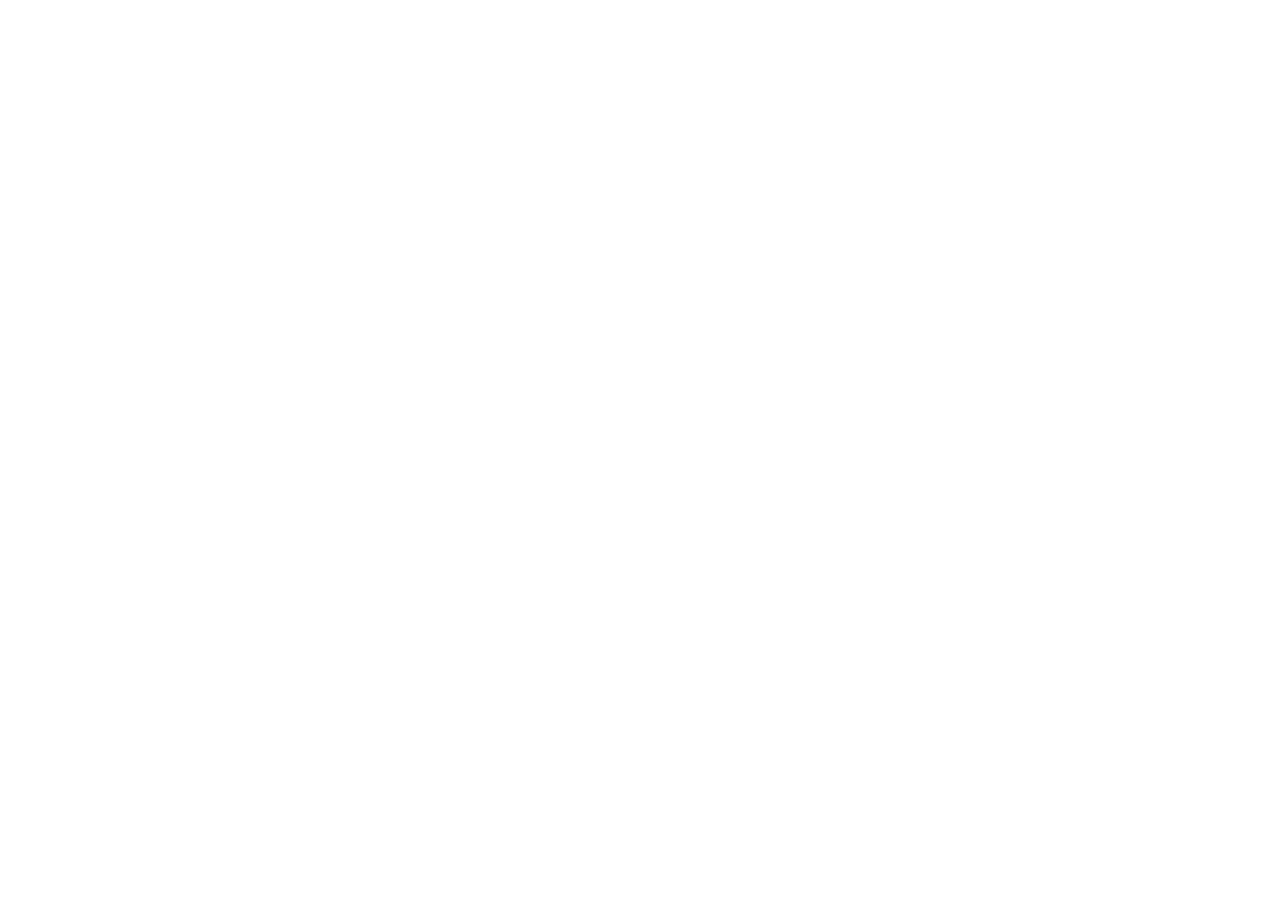
==== index.html @ 67eee6b4 "Initial structure" ====
<!doctype html>
<html ng-app="svendeprove">
    <head>
        <link type="text/css" rel="stylesheet" href="less/svendeprove.css">
    </head>
    <body>
       
        <script src="https://ajax.googleapis.com/ajax/libs/angularjs/1.5.0/angular.min.js"></script>
        <script src="js/app.js"></script>
    </body>
</html>
---- less/svendeprove.css ----
/* Generated by less 2.5.1 */
/*!
 * Bootstrap v3.3.6 (http://getbootstrap.com)
 * Copyright 2011-2015 Twitter, Inc.
 * Licensed under MIT (https://github.com/twbs/bootstrap/blob/master/LICENSE)
 */
/*! normalize.css v3.0.3 | MIT License | github.com/necolas/normalize.css */
html {
  font-family: sans-serif;
  -ms-text-size-adjust: 100%;
  -webkit-text-size-adjust: 100%;
}
body {
  margin: 0;
}
article,
aside,
details,
figcaption,
figure,
footer,
header,
hgroup,
main,
menu,
nav,
section,
summary {
  display: block;
}
audio,
canvas,
progress,
video {
  display: inline-block;
  vertical-align: baseline;
}
audio:not([controls]) {
  display: none;
  height: 0;
}
[hidden],
template {
  display: none;
}
a {
  background-color: transparent;
}
a:active,
a:hover {
  outline: 0;
}
abbr[title] {
  border-bottom: 1px dotted;
}
b,
strong {
  font-weight: bold;
}
dfn {
  font-style: italic;
}
h1 {
  font-size: 2em;
  margin: 0.67em 0;
}
mark {
  background: #ff0;
  color: #000;
}
small {
  font-size: 80%;
}
sub,
sup {
  font-size: 75%;
  line-height: 0;
  position: relative;
  vertical-align: baseline;
}
sup {
  top: -0.5em;
}
sub {
  bottom: -0.25em;
}
img {
  border: 0;
}
svg:not(:root) {
  overflow: hidden;
}
figure {
  margin: 1em 40px;
}
hr {
  box-sizing: content-box;
  height: 0;
}
pre {
  overflow: auto;
}
code,
kbd,
pre,
samp {
  font-family: monospace, monospace;
  font-size: 1em;
}
button,
input,
optgroup,
select,
textarea {
  color: inherit;
  font: inherit;
  margin: 0;
}
button {
  overflow: visible;
}
button,
select {
  text-transform: none;
}
button,
html input[type="button"],
input[type="reset"],
input[type="submit"] {
  -webkit-appearance: button;
  cursor: pointer;
}
button[disabled],
html input[disabled] {
  cursor: default;
}
button::-moz-focus-inner,
input::-moz-focus-inner {
  border: 0;
  padding: 0;
}
input {
  line-height: normal;
}
input[type="checkbox"],
input[type="radio"] {
  box-sizing: border-box;
  padding: 0;
}
input[type="number"]::-webkit-inner-spin-button,
input[type="number"]::-webkit-outer-spin-button {
  height: auto;
}
input[type="search"] {
  -webkit-appearance: textfield;
  box-sizing: content-box;
}
input[type="search"]::-webkit-search-cancel-button,
input[type="search"]::-webkit-search-decoration {
  -webkit-appearance: none;
}
fieldset {
  border: 1px solid #c0c0c0;
  margin: 0 2px;
  padding: 0.35em 0.625em 0.75em;
}
legend {
  border: 0;
  padding: 0;
}
textarea {
  overflow: auto;
}
optgroup {
  font-weight: bold;
}
table {
  border-collapse: collapse;
  border-spacing: 0;
}
td,
th {
  padding: 0;
}
/*! Source: https://github.com/h5bp/html5-boilerplate/blob/master/src/css/main.css */
@media print {
  *,
  *:before,
  *:after {
    background: transparent !important;
    color: #000 !important;
    box-shadow: none !important;
    text-shadow: none !important;
  }
  a,
  a:visited {
    text-decoration: underline;
  }
  a[href]:after {
    content: " (" attr(href) ")";
  }
  abbr[title]:after {
    content: " (" attr(title) ")";
  }
  a[href^="#"]:after,
  a[href^="javascript:"]:after {
    content: "";
  }
  pre,
  blockquote {
    border: 1px solid #999;
    page-break-inside: avoid;
  }
  thead {
    display: table-header-group;
  }
  tr,
  img {
    page-break-inside: avoid;
  }
  img {
    max-width: 100% !important;
  }
  p,
  h2,
  h3 {
    orphans: 3;
    widows: 3;
  }
  h2,
  h3 {
    page-break-after: avoid;
  }
  .navbar {
    display: none;
  }
  .btn > .caret,
  .dropup > .btn > .caret {
    border-top-color: #000 !important;
  }
  .label {
    border: 1px solid #000;
  }
  .table {
    border-collapse: collapse !important;
  }
  .table td,
  .table th {
    background-color: #fff !important;
  }
  .table-bordered th,
  .table-bordered td {
    border: 1px solid #ddd !important;
  }
}
@font-face {
  font-family: 'Glyphicons Halflings';
  src: url('../fonts/glyphicons-halflings-regular.eot');
  src: url('../fonts/glyphicons-halflings-regular.eot?#iefix') format('embedded-opentype'), url('../fonts/glyphicons-halflings-regular.woff2') format('woff2'), url('../fonts/glyphicons-halflings-regular.woff') format('woff'), url('../fonts/glyphicons-halflings-regular.ttf') format('truetype'), url('../fonts/glyphicons-halflings-regular.svg#glyphicons_halflingsregular') format('svg');
}
.glyphicon {
  position: relative;
  top: 1px;
  display: inline-block;
  font-family: 'Glyphicons Halflings';
  font-style: normal;
  font-weight: normal;
  line-height: 1;
  -webkit-font-smoothing: antialiased;
  -moz-osx-font-smoothing: grayscale;
}
.glyphicon-asterisk:before {
  content: "\002a";
}
.glyphicon-plus:before {
  content: "\002b";
}
.glyphicon-euro:before,
.glyphicon-eur:before {
  content: "\20ac";
}
.glyphicon-minus:before {
  content: "\2212";
}
.glyphicon-cloud:before {
  content: "\2601";
}
.glyphicon-envelope:before {
  content: "\2709";
}
.glyphicon-pencil:before {
  content: "\270f";
}
.glyphicon-glass:before {
  content: "\e001";
}
.glyphicon-music:before {
  content: "\e002";
}
.glyphicon-search:before {
  content: "\e003";
}
.glyphicon-heart:before {
  content: "\e005";
}
.glyphicon-star:before {
  content: "\e006";
}
.glyphicon-star-empty:before {
  content: "\e007";
}
.glyphicon-user:before {
  content: "\e008";
}
.glyphicon-film:before {
  content: "\e009";
}
.glyphicon-th-large:before {
  content: "\e010";
}
.glyphicon-th:before {
  content: "\e011";
}
.glyphicon-th-list:before {
  content: "\e012";
}
.glyphicon-ok:before {
  content: "\e013";
}
.glyphicon-remove:before {
  content: "\e014";
}
.glyphicon-zoom-in:before {
  content: "\e015";
}
.glyphicon-zoom-out:before {
  content: "\e016";
}
.glyphicon-off:before {
  content: "\e017";
}
.glyphicon-signal:before {
  content: "\e018";
}
.glyphicon-cog:before {
  content: "\e019";
}
.glyphicon-trash:before {
  content: "\e020";
}
.glyphicon-home:before {
  content: "\e021";
}
.glyphicon-file:before {
  content: "\e022";
}
.glyphicon-time:before {
  content: "\e023";
}
.glyphicon-road:before {
  content: "\e024";
}
.glyphicon-download-alt:before {
  content: "\e025";
}
.glyphicon-download:before {
  content: "\e026";
}
.glyphicon-upload:before {
  content: "\e027";
}
.glyphicon-inbox:before {
  content: "\e028";
}
.glyphicon-play-circle:before {
  content: "\e029";
}
.glyphicon-repeat:before {
  content: "\e030";
}
.glyphicon-refresh:before {
  content: "\e031";
}
.glyphicon-list-alt:before {
  content: "\e032";
}
.glyphicon-lock:before {
  content: "\e033";
}
.glyphicon-flag:before {
  content: "\e034";
}
.glyphicon-headphones:before {
  content: "\e035";
}
.glyphicon-volume-off:before {
  content: "\e036";
}
.glyphicon-volume-down:before {
  content: "\e037";
}
.glyphicon-volume-up:before {
  content: "\e038";
}
.glyphicon-qrcode:before {
  content: "\e039";
}
.glyphicon-barcode:before {
  content: "\e040";
}
.glyphicon-tag:before {
  content: "\e041";
}
.glyphicon-tags:before {
  content: "\e042";
}
.glyphicon-book:before {
  content: "\e043";
}
.glyphicon-bookmark:before {
  content: "\e044";
}
.glyphicon-print:before {
  content: "\e045";
}
.glyphicon-camera:before {
  content: "\e046";
}
.glyphicon-font:before {
  content: "\e047";
}
.glyphicon-bold:before {
  content: "\e048";
}
.glyphicon-italic:before {
  content: "\e049";
}
.glyphicon-text-height:before {
  content: "\e050";
}
.glyphicon-text-width:before {
  content: "\e051";
}
.glyphicon-align-left:before {
  content: "\e052";
}
.glyphicon-align-center:before {
  content: "\e053";
}
.glyphicon-align-right:before {
  content: "\e054";
}
.glyphicon-align-justify:before {
  content: "\e055";
}
.glyphicon-list:before {
  content: "\e056";
}
.glyphicon-indent-left:before {
  content: "\e057";
}
.glyphicon-indent-right:before {
  content: "\e058";
}
.glyphicon-facetime-video:before {
  content: "\e059";
}
.glyphicon-picture:before {
  content: "\e060";
}
.glyphicon-map-marker:before {
  content: "\e062";
}
.glyphicon-adjust:before {
  content: "\e063";
}
.glyphicon-tint:before {
  content: "\e064";
}
.glyphicon-edit:before {
  content: "\e065";
}
.glyphicon-share:before {
  content: "\e066";
}
.glyphicon-check:before {
  content: "\e067";
}
.glyphicon-move:before {
  content: "\e068";
}
.glyphicon-step-backward:before {
  content: "\e069";
}
.glyphicon-fast-backward:before {
  content: "\e070";
}
.glyphicon-backward:before {
  content: "\e071";
}
.glyphicon-play:before {
  content: "\e072";
}
.glyphicon-pause:before {
  content: "\e073";
}
.glyphicon-stop:before {
  content: "\e074";
}
.glyphicon-forward:before {
  content: "\e075";
}
.glyphicon-fast-forward:before {
  content: "\e076";
}
.glyphicon-step-forward:before {
  content: "\e077";
}
.glyphicon-eject:before {
  content: "\e078";
}
.glyphicon-chevron-left:before {
  content: "\e079";
}
.glyphicon-chevron-right:before {
  content: "\e080";
}
.glyphicon-plus-sign:before {
  content: "\e081";
}
.glyphicon-minus-sign:before {
  content: "\e082";
}
.glyphicon-remove-sign:before {
  content: "\e083";
}
.glyphicon-ok-sign:before {
  content: "\e084";
}
.glyphicon-question-sign:before {
  content: "\e085";
}
.glyphicon-info-sign:before {
  content: "\e086";
}
.glyphicon-screenshot:before {
  content: "\e087";
}
.glyphicon-remove-circle:before {
  content: "\e088";
}
.glyphicon-ok-circle:before {
  content: "\e089";
}
.glyphicon-ban-circle:before {
  content: "\e090";
}
.glyphicon-arrow-left:before {
  content: "\e091";
}
.glyphicon-arrow-right:before {
  content: "\e092";
}
.glyphicon-arrow-up:before {
  content: "\e093";
}
.glyphicon-arrow-down:before {
  content: "\e094";
}
.glyphicon-share-alt:before {
  content: "\e095";
}
.glyphicon-resize-full:before {
  content: "\e096";
}
.glyphicon-resize-small:before {
  content: "\e097";
}
.glyphicon-exclamation-sign:before {
  content: "\e101";
}
.glyphicon-gift:before {
  content: "\e102";
}
.glyphicon-leaf:before {
  content: "\e103";
}
.glyphicon-fire:before {
  content: "\e104";
}
.glyphicon-eye-open:before {
  content: "\e105";
}
.glyphicon-eye-close:before {
  content: "\e106";
}
.glyphicon-warning-sign:before {
  content: "\e107";
}
.glyphicon-plane:before {
  content: "\e108";
}
.glyphicon-calendar:before {
  content: "\e109";
}
.glyphicon-random:before {
  content: "\e110";
}
.glyphicon-comment:before {
  content: "\e111";
}
.glyphicon-magnet:before {
  content: "\e112";
}
.glyphicon-chevron-up:before {
  content: "\e113";
}
.glyphicon-chevron-down:before {
  content: "\e114";
}
.glyphicon-retweet:before {
  content: "\e115";
}
.glyphicon-shopping-cart:before {
  content: "\e116";
}
.glyphicon-folder-close:before {
  content: "\e117";
}
.glyphicon-folder-open:before {
  content: "\e118";
}
.glyphicon-resize-vertical:before {
  content: "\e119";
}
.glyphicon-resize-horizontal:before {
  content: "\e120";
}
.glyphicon-hdd:before {
  content: "\e121";
}
.glyphicon-bullhorn:before {
  content: "\e122";
}
.glyphicon-bell:before {
  content: "\e123";
}
.glyphicon-certificate:before {
  content: "\e124";
}
.glyphicon-thumbs-up:before {
  content: "\e125";
}
.glyphicon-thumbs-down:before {
  content: "\e126";
}
.glyphicon-hand-right:before {
  content: "\e127";
}
.glyphicon-hand-left:before {
  content: "\e128";
}
.glyphicon-hand-up:before {
  content: "\e129";
}
.glyphicon-hand-down:before {
  content: "\e130";
}
.glyphicon-circle-arrow-right:before {
  content: "\e131";
}
.glyphicon-circle-arrow-left:before {
  content: "\e132";
}
.glyphicon-circle-arrow-up:before {
  content: "\e133";
}
.glyphicon-circle-arrow-down:before {
  content: "\e134";
}
.glyphicon-globe:before {
  content: "\e135";
}
.glyphicon-wrench:before {
  content: "\e136";
}
.glyphicon-tasks:before {
  content: "\e137";
}
.glyphicon-filter:before {
  content: "\e138";
}
.glyphicon-briefcase:before {
  content: "\e139";
}
.glyphicon-fullscreen:before {
  content: "\e140";
}
.glyphicon-dashboard:before {
  content: "\e141";
}
.glyphicon-paperclip:before {
  content: "\e142";
}
.glyphicon-heart-empty:before {
  content: "\e143";
}
.glyphicon-link:before {
  content: "\e144";
}
.glyphicon-phone:before {
  content: "\e145";
}
.glyphicon-pushpin:before {
  content: "\e146";
}
.glyphicon-usd:before {
  content: "\e148";
}
.glyphicon-gbp:before {
  content: "\e149";
}
.glyphicon-sort:before {
  content: "\e150";
}
.glyphicon-sort-by-alphabet:before {
  content: "\e151";
}
.glyphicon-sort-by-alphabet-alt:before {
  content: "\e152";
}
.glyphicon-sort-by-order:before {
  content: "\e153";
}
.glyphicon-sort-by-order-alt:before {
  content: "\e154";
}
.glyphicon-sort-by-attributes:before {
  content: "\e155";
}
.glyphicon-sort-by-attributes-alt:before {
  content: "\e156";
}
.glyphicon-unchecked:before {
  content: "\e157";
}
.glyphicon-expand:before {
  content: "\e158";
}
.glyphicon-collapse-down:before {
  content: "\e159";
}
.glyphicon-collapse-up:before {
  content: "\e160";
}
.glyphicon-log-in:before {
  content: "\e161";
}
.glyphicon-flash:before {
  content: "\e162";
}
.glyphicon-log-out:before {
  content: "\e163";
}
.glyphicon-new-window:before {
  content: "\e164";
}
.glyphicon-record:before {
  content: "\e165";
}
.glyphicon-save:before {
  content: "\e166";
}
.glyphicon-open:before {
  content: "\e167";
}
.glyphicon-saved:before {
  content: "\e168";
}
.glyphicon-import:before {
  content: "\e169";
}
.glyphicon-export:before {
  content: "\e170";
}
.glyphicon-send:before {
  content: "\e171";
}
.glyphicon-floppy-disk:before {
  content: "\e172";
}
.glyphicon-floppy-saved:before {
  content: "\e173";
}
.glyphicon-floppy-remove:before {
  content: "\e174";
}
.glyphicon-floppy-save:before {
  content: "\e175";
}
.glyphicon-floppy-open:before {
  content: "\e176";
}
.glyphicon-credit-card:before {
  content: "\e177";
}
.glyphicon-transfer:before {
  content: "\e178";
}
.glyphicon-cutlery:before {
  content: "\e179";
}
.glyphicon-header:before {
  content: "\e180";
}
.glyphicon-compressed:before {
  content: "\e181";
}
.glyphicon-earphone:before {
  content: "\e182";
}
.glyphicon-phone-alt:before {
  content: "\e183";
}
.glyphicon-tower:before {
  content: "\e184";
}
.glyphicon-stats:before {
  content: "\e185";
}
.glyphicon-sd-video:before {
  content: "\e186";
}
.glyphicon-hd-video:before {
  content: "\e187";
}
.glyphicon-subtitles:before {
  content: "\e188";
}
.glyphicon-sound-stereo:before {
  content: "\e189";
}
.glyphicon-sound-dolby:before {
  content: "\e190";
}
.glyphicon-sound-5-1:before {
  content: "\e191";
}
.glyphicon-sound-6-1:before {
  content: "\e192";
}
.glyphicon-sound-7-1:before {
  content: "\e193";
}
.glyphicon-copyright-mark:before {
  content: "\e194";
}
.glyphicon-registration-mark:before {
  content: "\e195";
}
.glyphicon-cloud-download:before {
  content: "\e197";
}
.glyphicon-cloud-upload:before {
  content: "\e198";
}
.glyphicon-tree-conifer:before {
  content: "\e199";
}
.glyphicon-tree-deciduous:before {
  content: "\e200";
}
.glyphicon-cd:before {
  content: "\e201";
}
.glyphicon-save-file:before {
  content: "\e202";
}
.glyphicon-open-file:before {
  content: "\e203";
}
.glyphicon-level-up:before {
  content: "\e204";
}
.glyphicon-copy:before {
  content: "\e205";
}
.glyphicon-paste:before {
  content: "\e206";
}
.glyphicon-alert:before {
  content: "\e209";
}
.glyphicon-equalizer:before {
  content: "\e210";
}
.glyphicon-king:before {
  content: "\e211";
}
.glyphicon-queen:before {
  content: "\e212";
}
.glyphicon-pawn:before {
  content: "\e213";
}
.glyphicon-bishop:before {
  content: "\e214";
}
.glyphicon-knight:before {
  content: "\e215";
}
.glyphicon-baby-formula:before {
  content: "\e216";
}
.glyphicon-tent:before {
  content: "\26fa";
}
.glyphicon-blackboard:before {
  content: "\e218";
}
.glyphicon-bed:before {
  content: "\e219";
}
.glyphicon-apple:before {
  content: "\f8ff";
}
.glyphicon-erase:before {
  content: "\e221";
}
.glyphicon-hourglass:before {
  content: "\231b";
}
.glyphicon-lamp:before {
  content: "\e223";
}
.glyphicon-duplicate:before {
  content: "\e224";
}
.glyphicon-piggy-bank:before {
  content: "\e225";
}
.glyphicon-scissors:before {
  content: "\e226";
}
.glyphicon-bitcoin:before {
  content: "\e227";
}
.glyphicon-btc:before {
  content: "\e227";
}
.glyphicon-xbt:before {
  content: "\e227";
}
.glyphicon-yen:before {
  content: "\00a5";
}
.glyphicon-jpy:before {
  content: "\00a5";
}
.glyphicon-ruble:before {
  content: "\20bd";
}
.glyphicon-rub:before {
  content: "\20bd";
}
.glyphicon-scale:before {
  content: "\e230";
}
.glyphicon-ice-lolly:before {
  content: "\e231";
}
.glyphicon-ice-lolly-tasted:before {
  content: "\e232";
}
.glyphicon-education:before {
  content: "\e233";
}
.glyphicon-option-horizontal:before {
  content: "\e234";
}
.glyphicon-option-vertical:before {
  content: "\e235";
}
.glyphicon-menu-hamburger:before {
  content: "\e236";
}
.glyphicon-modal-window:before {
  content: "\e237";
}
.glyphicon-oil:before {
  content: "\e238";
}
.glyphicon-grain:before {
  content: "\e239";
}
.glyphicon-sunglasses:before {
  content: "\e240";
}
.glyphicon-text-size:before {
  content: "\e241";
}
.glyphicon-text-color:before {
  content: "\e242";
}
.glyphicon-text-background:before {
  content: "\e243";
}
.glyphicon-object-align-top:before {
  content: "\e244";
}
.glyphicon-object-align-bottom:before {
  content: "\e245";
}
.glyphicon-object-align-horizontal:before {
  content: "\e246";
}
.glyphicon-object-align-left:before {
  content: "\e247";
}
.glyphicon-object-align-vertical:before {
  content: "\e248";
}
.glyphicon-object-align-right:before {
  content: "\e249";
}
.glyphicon-triangle-right:before {
  content: "\e250";
}
.glyphicon-triangle-left:before {
  content: "\e251";
}
.glyphicon-triangle-bottom:before {
  content: "\e252";
}
.glyphicon-triangle-top:before {
  content: "\e253";
}
.glyphicon-console:before {
  content: "\e254";
}
.glyphicon-superscript:before {
  content: "\e255";
}
.glyphicon-subscript:before {
  content: "\e256";
}
.glyphicon-menu-left:before {
  content: "\e257";
}
.glyphicon-menu-right:before {
  content: "\e258";
}
.glyphicon-menu-down:before {
  content: "\e259";
}
.glyphicon-menu-up:before {
  content: "\e260";
}
* {
  -webkit-box-sizing: border-box;
  -moz-box-sizing: border-box;
  box-sizing: border-box;
}
*:before,
*:after {
  -webkit-box-sizing: border-box;
  -moz-box-sizing: border-box;
  box-sizing: border-box;
}
html {
  font-size: 10px;
  -webkit-tap-highlight-color: rgba(0, 0, 0, 0);
}
body {
  font-family: "Helvetica Neue", Helvetica, Arial, sans-serif;
  font-size: 14px;
  line-height: 1.42857143;
  color: #333333;
  background-color: #ffffff;
}
input,
button,
select,
textarea {
  font-family: inherit;
  font-size: inherit;
  line-height: inherit;
}
a {
  color: #337ab7;
  text-decoration: none;
}
a:hover,
a:focus {
  color: #23527c;
  text-decoration: underline;
}
a:focus {
  outline: thin dotted;
  outline: 5px auto -webkit-focus-ring-color;
  outline-offset: -2px;
}
figure {
  margin: 0;
}
img {
  vertical-align: middle;
}
.img-responsive {
  display: block;
  max-width: 100%;
  height: auto;
}
.img-rounded {
  border-radius: 6px;
}
.img-thumbnail {
  padding: 4px;
  line-height: 1.42857143;
  background-color: #ffffff;
  border: 1px solid #dddddd;
  border-radius: 4px;
  -webkit-transition: all 0.2s ease-in-out;
  -o-transition: all 0.2s ease-in-out;
  transition: all 0.2s ease-in-out;
  display: inline-block;
  max-width: 100%;
  height: auto;
}
.img-circle {
  border-radius: 50%;
}
hr {
  margin-top: 20px;
  margin-bottom: 20px;
  border: 0;
  border-top: 1px solid #eeeeee;
}
.sr-only {
  position: absolute;
  width: 1px;
  height: 1px;
  margin: -1px;
  padding: 0;
  overflow: hidden;
  clip: rect(0, 0, 0, 0);
  border: 0;
}
.sr-only-focusable:active,
.sr-only-focusable:focus {
  position: static;
  width: auto;
  height: auto;
  margin: 0;
  overflow: visible;
  clip: auto;
}
[role="button"] {
  cursor: pointer;
}
h1,
h2,
h3,
h4,
h5,
h6,
.h1,
.h2,
.h3,
.h4,
.h5,
.h6 {
  font-family: inherit;
  font-weight: 500;
  line-height: 1.1;
  color: inherit;
}
h1 small,
h2 small,
h3 small,
h4 small,
h5 small,
h6 small,
.h1 small,
.h2 small,
.h3 small,
.h4 small,
.h5 small,
.h6 small,
h1 .small,
h2 .small,
h3 .small,
h4 .small,
h5 .small,
h6 .small,
.h1 .small,
.h2 .small,
.h3 .small,
.h4 .small,
.h5 .small,
.h6 .small {
  font-weight: normal;
  line-height: 1;
  color: #777777;
}
h1,
.h1,
h2,
.h2,
h3,
.h3 {
  margin-top: 20px;
  margin-bottom: 10px;
}
h1 small,
.h1 small,
h2 small,
.h2 small,
h3 small,
.h3 small,
h1 .small,
.h1 .small,
h2 .small,
.h2 .small,
h3 .small,
.h3 .small {
  font-size: 65%;
}
h4,
.h4,
h5,
.h5,
h6,
.h6 {
  margin-top: 10px;
  margin-bottom: 10px;
}
h4 small,
.h4 small,
h5 small,
.h5 small,
h6 small,
.h6 small,
h4 .small,
.h4 .small,
h5 .small,
.h5 .small,
h6 .small,
.h6 .small {
  font-size: 75%;
}
h1,
.h1 {
  font-size: 36px;
}
h2,
.h2 {
  font-size: 30px;
}
h3,
.h3 {
  font-size: 24px;
}
h4,
.h4 {
  font-size: 18px;
}
h5,
.h5 {
  font-size: 14px;
}
h6,
.h6 {
  font-size: 12px;
}
p {
  margin: 0 0 10px;
}
.lead {
  margin-bottom: 20px;
  font-size: 16px;
  font-weight: 300;
  line-height: 1.4;
}
@media (min-width: 768px) {
  .lead {
    font-size: 21px;
  }
}
small,
.small {
  font-size: 85%;
}
mark,
.mark {
  background-color: #fcf8e3;
  padding: .2em;
}
.text-left {
  text-align: left;
}
.text-right {
  text-align: right;
}
.text-center {
  text-align: center;
}
.text-justify {
  text-align: justify;
}
.text-nowrap {
  white-space: nowrap;
}
.text-lowercase {
  text-transform: lowercase;
}
.text-uppercase {
  text-transform: uppercase;
}
.text-capitalize {
  text-transform: capitalize;
}
.text-muted {
  color: #777777;
}
.text-primary {
  color: #337ab7;
}
a.text-primary:hover,
a.text-primary:focus {
  color: #286090;
}
.text-success {
  color: #3c763d;
}
a.text-success:hover,
a.text-success:focus {
  color: #2b542c;
}
.text-info {
  color: #31708f;
}
a.text-info:hover,
a.text-info:focus {
  color: #245269;
}
.text-warning {
  color: #8a6d3b;
}
a.text-warning:hover,
a.text-warning:focus {
  color: #66512c;
}
.text-danger {
  color: #a94442;
}
a.text-danger:hover,
a.text-danger:focus {
  color: #843534;
}
.bg-primary {
  color: #fff;
  background-color: #337ab7;
}
a.bg-primary:hover,
a.bg-primary:focus {
  background-color: #286090;
}
.bg-success {
  background-color: #dff0d8;
}
a.bg-success:hover,
a.bg-success:focus {
  background-color: #c1e2b3;
}
.bg-info {
  background-color: #d9edf7;
}
a.bg-info:hover,
a.bg-info:focus {
  background-color: #afd9ee;
}
.bg-warning {
  background-color: #fcf8e3;
}
a.bg-warning:hover,
a.bg-warning:focus {
  background-color: #f7ecb5;
}
.bg-danger {
  background-color: #f2dede;
}
a.bg-danger:hover,
a.bg-danger:focus {
  background-color: #e4b9b9;
}
.page-header {
  padding-bottom: 9px;
  margin: 40px 0 20px;
  border-bottom: 1px solid #eeeeee;
}
ul,
ol {
  margin-top: 0;
  margin-bottom: 10px;
}
ul ul,
ol ul,
ul ol,
ol ol {
  margin-bottom: 0;
}
.list-unstyled {
  padding-left: 0;
  list-style: none;
}
.list-inline {
  padding-left: 0;
  list-style: none;
  margin-left: -5px;
}
.list-inline > li {
  display: inline-block;
  padding-left: 5px;
  padding-right: 5px;
}
dl {
  margin-top: 0;
  margin-bottom: 20px;
}
dt,
dd {
  line-height: 1.42857143;
}
dt {
  font-weight: bold;
}
dd {
  margin-left: 0;
}
@media (min-width: 768px) {
  .dl-horizontal dt {
    float: left;
    width: 160px;
    clear: left;
    text-align: right;
    overflow: hidden;
    text-overflow: ellipsis;
    white-space: nowrap;
  }
  .dl-horizontal dd {
    margin-left: 180px;
  }
}
abbr[title],
abbr[data-original-title] {
  cursor: help;
  border-bottom: 1px dotted #777777;
}
.initialism {
  font-size: 90%;
  text-transform: uppercase;
}
blockquote {
  padding: 10px 20px;
  margin: 0 0 20px;
  font-size: 17.5px;
  border-left: 5px solid #eeeeee;
}
blockquote p:last-child,
blockquote ul:last-child,
blockquote ol:last-child {
  margin-bottom: 0;
}
blockquote footer,
blockquote small,
blockquote .small {
  display: block;
  font-size: 80%;
  line-height: 1.42857143;
  color: #777777;
}
blockquote footer:before,
blockquote small:before,
blockquote .small:before {
  content: '\2014 \00A0';
}
.blockquote-reverse,
blockquote.pull-right {
  padding-right: 15px;
  padding-left: 0;
  border-right: 5px solid #eeeeee;
  border-left: 0;
  text-align: right;
}
.blockquote-reverse footer:before,
blockquote.pull-right footer:before,
.blockquote-reverse small:before,
blockquote.pull-right small:before,
.blockquote-reverse .small:before,
blockquote.pull-right .small:before {
  content: '';
}
.blockquote-reverse footer:after,
blockquote.pull-right footer:after,
.blockquote-reverse small:after,
blockquote.pull-right small:after,
.blockquote-reverse .small:after,
blockquote.pull-right .small:after {
  content: '\00A0 \2014';
}
address {
  margin-bottom: 20px;
  font-style: normal;
  line-height: 1.42857143;
}
code,
kbd,
pre,
samp {
  font-family: Menlo, Monaco, Consolas, "Courier New", monospace;
}
code {
  padding: 2px 4px;
  font-size: 90%;
  color: #c7254e;
  background-color: #f9f2f4;
  border-radius: 4px;
}
kbd {
  padding: 2px 4px;
  font-size: 90%;
  color: #ffffff;
  background-color: #333333;
  border-radius: 3px;
  box-shadow: inset 0 -1px 0 rgba(0, 0, 0, 0.25);
}
kbd kbd {
  padding: 0;
  font-size: 100%;
  font-weight: bold;
  box-shadow: none;
}
pre {
  display: block;
  padding: 9.5px;
  margin: 0 0 10px;
  font-size: 13px;
  line-height: 1.42857143;
  word-break: break-all;
  word-wrap: break-word;
  color: #333333;
  background-color: #f5f5f5;
  border: 1px solid #cccccc;
  border-radius: 4px;
}
pre code {
  padding: 0;
  font-size: inherit;
  color: inherit;
  white-space: pre-wrap;
  background-color: transparent;
  border-radius: 0;
}
.pre-scrollable {
  max-height: 340px;
  overflow-y: scroll;
}
.container {
  margin-right: auto;
  margin-left: auto;
  padding-left: 15px;
  padding-right: 15px;
}
@media (min-width: 768px) {
  .container {
    width: 750px;
  }
}
@media (min-width: 992px) {
  .container {
    width: 970px;
  }
}
@media (min-width: 1200px) {
  .container {
    width: 1170px;
  }
}
.container-fluid {
  margin-right: auto;
  margin-left: auto;
  padding-left: 15px;
  padding-right: 15px;
}
.row {
  margin-left: -15px;
  margin-right: -15px;
}
.col-xs-1, .col-sm-1, .col-md-1, .col-lg-1, .col-xs-2, .col-sm-2, .col-md-2, .col-lg-2, .col-xs-3, .col-sm-3, .col-md-3, .col-lg-3, .col-xs-4, .col-sm-4, .col-md-4, .col-lg-4, .col-xs-5, .col-sm-5, .col-md-5, .col-lg-5, .col-xs-6, .col-sm-6, .col-md-6, .col-lg-6, .col-xs-7, .col-sm-7, .col-md-7, .col-lg-7, .col-xs-8, .col-sm-8, .col-md-8, .col-lg-8, .col-xs-9, .col-sm-9, .col-md-9, .col-lg-9, .col-xs-10, .col-sm-10, .col-md-10, .col-lg-10, .col-xs-11, .col-sm-11, .col-md-11, .col-lg-11, .col-xs-12, .col-sm-12, .col-md-12, .col-lg-12 {
  position: relative;
  min-height: 1px;
  padding-left: 15px;
  padding-right: 15px;
}
.col-xs-1, .col-xs-2, .col-xs-3, .col-xs-4, .col-xs-5, .col-xs-6, .col-xs-7, .col-xs-8, .col-xs-9, .col-xs-10, .col-xs-11, .col-xs-12 {
  float: left;
}
.col-xs-12 {
  width: 100%;
}
.col-xs-11 {
  width: 91.66666667%;
}
.col-xs-10 {
  width: 83.33333333%;
}
.col-xs-9 {
  width: 75%;
}
.col-xs-8 {
  width: 66.66666667%;
}
.col-xs-7 {
  width: 58.33333333%;
}
.col-xs-6 {
  width: 50%;
}
.col-xs-5 {
  width: 41.66666667%;
}
.col-xs-4 {
  width: 33.33333333%;
}
.col-xs-3 {
  width: 25%;
}
.col-xs-2 {
  width: 16.66666667%;
}
.col-xs-1 {
  width: 8.33333333%;
}
.col-xs-pull-12 {
  right: 100%;
}
.col-xs-pull-11 {
  right: 91.66666667%;
}
.col-xs-pull-10 {
  right: 83.33333333%;
}
.col-xs-pull-9 {
  right: 75%;
}
.col-xs-pull-8 {
  right: 66.66666667%;
}
.col-xs-pull-7 {
  right: 58.33333333%;
}
.col-xs-pull-6 {
  right: 50%;
}
.col-xs-pull-5 {
  right: 41.66666667%;
}
.col-xs-pull-4 {
  right: 33.33333333%;
}
.col-xs-pull-3 {
  right: 25%;
}
.col-xs-pull-2 {
  right: 16.66666667%;
}
.col-xs-pull-1 {
  right: 8.33333333%;
}
.col-xs-pull-0 {
  right: auto;
}
.col-xs-push-12 {
  left: 100%;
}
.col-xs-push-11 {
  left: 91.66666667%;
}
.col-xs-push-10 {
  left: 83.33333333%;
}
.col-xs-push-9 {
  left: 75%;
}
.col-xs-push-8 {
  left: 66.66666667%;
}
.col-xs-push-7 {
  left: 58.33333333%;
}
.col-xs-push-6 {
  left: 50%;
}
.col-xs-push-5 {
  left: 41.66666667%;
}
.col-xs-push-4 {
  left: 33.33333333%;
}
.col-xs-push-3 {
  left: 25%;
}
.col-xs-push-2 {
  left: 16.66666667%;
}
.col-xs-push-1 {
  left: 8.33333333%;
}
.col-xs-push-0 {
  left: auto;
}
.col-xs-offset-12 {
  margin-left: 100%;
}
.col-xs-offset-11 {
  margin-left: 91.66666667%;
}
.col-xs-offset-10 {
  margin-left: 83.33333333%;
}
.col-xs-offset-9 {
  margin-left: 75%;
}
.col-xs-offset-8 {
  margin-left: 66.66666667%;
}
.col-xs-offset-7 {
  margin-left: 58.33333333%;
}
.col-xs-offset-6 {
  margin-left: 50%;
}
.col-xs-offset-5 {
  margin-left: 41.66666667%;
}
.col-xs-offset-4 {
  margin-left: 33.33333333%;
}
.col-xs-offset-3 {
  margin-left: 25%;
}
.col-xs-offset-2 {
  margin-left: 16.66666667%;
}
.col-xs-offset-1 {
  margin-left: 8.33333333%;
}
.col-xs-offset-0 {
  margin-left: 0%;
}
@media (min-width: 768px) {
  .col-sm-1, .col-sm-2, .col-sm-3, .col-sm-4, .col-sm-5, .col-sm-6, .col-sm-7, .col-sm-8, .col-sm-9, .col-sm-10, .col-sm-11, .col-sm-12 {
    float: left;
  }
  .col-sm-12 {
    width: 100%;
  }
  .col-sm-11 {
    width: 91.66666667%;
  }
  .col-sm-10 {
    width: 83.33333333%;
  }
  .col-sm-9 {
    width: 75%;
  }
  .col-sm-8 {
    width: 66.66666667%;
  }
  .col-sm-7 {
    width: 58.33333333%;
  }
  .col-sm-6 {
    width: 50%;
  }
  .col-sm-5 {
    width: 41.66666667%;
  }
  .col-sm-4 {
    width: 33.33333333%;
  }
  .col-sm-3 {
    width: 25%;
  }
  .col-sm-2 {
    width: 16.66666667%;
  }
  .col-sm-1 {
    width: 8.33333333%;
  }
  .col-sm-pull-12 {
    right: 100%;
  }
  .col-sm-pull-11 {
    right: 91.66666667%;
  }
  .col-sm-pull-10 {
    right: 83.33333333%;
  }
  .col-sm-pull-9 {
    right: 75%;
  }
  .col-sm-pull-8 {
    right: 66.66666667%;
  }
  .col-sm-pull-7 {
    right: 58.33333333%;
  }
  .col-sm-pull-6 {
    right: 50%;
  }
  .col-sm-pull-5 {
    right: 41.66666667%;
  }
  .col-sm-pull-4 {
    right: 33.33333333%;
  }
  .col-sm-pull-3 {
    right: 25%;
  }
  .col-sm-pull-2 {
    right: 16.66666667%;
  }
  .col-sm-pull-1 {
    right: 8.33333333%;
  }
  .col-sm-pull-0 {
    right: auto;
  }
  .col-sm-push-12 {
    left: 100%;
  }
  .col-sm-push-11 {
    left: 91.66666667%;
  }
  .col-sm-push-10 {
    left: 83.33333333%;
  }
  .col-sm-push-9 {
    left: 75%;
  }
  .col-sm-push-8 {
    left: 66.66666667%;
  }
  .col-sm-push-7 {
    left: 58.33333333%;
  }
  .col-sm-push-6 {
    left: 50%;
  }
  .col-sm-push-5 {
    left: 41.66666667%;
  }
  .col-sm-push-4 {
    left: 33.33333333%;
  }
  .col-sm-push-3 {
    left: 25%;
  }
  .col-sm-push-2 {
    left: 16.66666667%;
  }
  .col-sm-push-1 {
    left: 8.33333333%;
  }
  .col-sm-push-0 {
    left: auto;
  }
  .col-sm-offset-12 {
    margin-left: 100%;
  }
  .col-sm-offset-11 {
    margin-left: 91.66666667%;
  }
  .col-sm-offset-10 {
    margin-left: 83.33333333%;
  }
  .col-sm-offset-9 {
    margin-left: 75%;
  }
  .col-sm-offset-8 {
    margin-left: 66.66666667%;
  }
  .col-sm-offset-7 {
    margin-left: 58.33333333%;
  }
  .col-sm-offset-6 {
    margin-left: 50%;
  }
  .col-sm-offset-5 {
    margin-left: 41.66666667%;
  }
  .col-sm-offset-4 {
    margin-left: 33.33333333%;
  }
  .col-sm-offset-3 {
    margin-left: 25%;
  }
  .col-sm-offset-2 {
    margin-left: 16.66666667%;
  }
  .col-sm-offset-1 {
    margin-left: 8.33333333%;
  }
  .col-sm-offset-0 {
    margin-left: 0%;
  }
}
@media (min-width: 992px) {
  .col-md-1, .col-md-2, .col-md-3, .col-md-4, .col-md-5, .col-md-6, .col-md-7, .col-md-8, .col-md-9, .col-md-10, .col-md-11, .col-md-12 {
    float: left;
  }
  .col-md-12 {
    width: 100%;
  }
  .col-md-11 {
    width: 91.66666667%;
  }
  .col-md-10 {
    width: 83.33333333%;
  }
  .col-md-9 {
    width: 75%;
  }
  .col-md-8 {
    width: 66.66666667%;
  }
  .col-md-7 {
    width: 58.33333333%;
  }
  .col-md-6 {
    width: 50%;
  }
  .col-md-5 {
    width: 41.66666667%;
  }
  .col-md-4 {
    width: 33.33333333%;
  }
  .col-md-3 {
    width: 25%;
  }
  .col-md-2 {
    width: 16.66666667%;
  }
  .col-md-1 {
    width: 8.33333333%;
  }
  .col-md-pull-12 {
    right: 100%;
  }
  .col-md-pull-11 {
    right: 91.66666667%;
  }
  .col-md-pull-10 {
    right: 83.33333333%;
  }
  .col-md-pull-9 {
    right: 75%;
  }
  .col-md-pull-8 {
    right: 66.66666667%;
  }
  .col-md-pull-7 {
    right: 58.33333333%;
  }
  .col-md-pull-6 {
    right: 50%;
  }
  .col-md-pull-5 {
    right: 41.66666667%;
  }
  .col-md-pull-4 {
    right: 33.33333333%;
  }
  .col-md-pull-3 {
    right: 25%;
  }
  .col-md-pull-2 {
    right: 16.66666667%;
  }
  .col-md-pull-1 {
    right: 8.33333333%;
  }
  .col-md-pull-0 {
    right: auto;
  }
  .col-md-push-12 {
    left: 100%;
  }
  .col-md-push-11 {
    left: 91.66666667%;
  }
  .col-md-push-10 {
    left: 83.33333333%;
  }
  .col-md-push-9 {
    left: 75%;
  }
  .col-md-push-8 {
    left: 66.66666667%;
  }
  .col-md-push-7 {
    left: 58.33333333%;
  }
  .col-md-push-6 {
    left: 50%;
  }
  .col-md-push-5 {
    left: 41.66666667%;
  }
  .col-md-push-4 {
    left: 33.33333333%;
  }
  .col-md-push-3 {
    left: 25%;
  }
  .col-md-push-2 {
    left: 16.66666667%;
  }
  .col-md-push-1 {
    left: 8.33333333%;
  }
  .col-md-push-0 {
    left: auto;
  }
  .col-md-offset-12 {
    margin-left: 100%;
  }
  .col-md-offset-11 {
    margin-left: 91.66666667%;
  }
  .col-md-offset-10 {
    margin-left: 83.33333333%;
  }
  .col-md-offset-9 {
    margin-left: 75%;
  }
  .col-md-offset-8 {
    margin-left: 66.66666667%;
  }
  .col-md-offset-7 {
    margin-left: 58.33333333%;
  }
  .col-md-offset-6 {
    margin-left: 50%;
  }
  .col-md-offset-5 {
    margin-left: 41.66666667%;
  }
  .col-md-offset-4 {
    margin-left: 33.33333333%;
  }
  .col-md-offset-3 {
    margin-left: 25%;
  }
  .col-md-offset-2 {
    margin-left: 16.66666667%;
  }
  .col-md-offset-1 {
    margin-left: 8.33333333%;
  }
  .col-md-offset-0 {
    margin-left: 0%;
  }
}
@media (min-width: 1200px) {
  .col-lg-1, .col-lg-2, .col-lg-3, .col-lg-4, .col-lg-5, .col-lg-6, .col-lg-7, .col-lg-8, .col-lg-9, .col-lg-10, .col-lg-11, .col-lg-12 {
    float: left;
  }
  .col-lg-12 {
    width: 100%;
  }
  .col-lg-11 {
    width: 91.66666667%;
  }
  .col-lg-10 {
    width: 83.33333333%;
  }
  .col-lg-9 {
    width: 75%;
  }
  .col-lg-8 {
    width: 66.66666667%;
  }
  .col-lg-7 {
    width: 58.33333333%;
  }
  .col-lg-6 {
    width: 50%;
  }
  .col-lg-5 {
    width: 41.66666667%;
  }
  .col-lg-4 {
    width: 33.33333333%;
  }
  .col-lg-3 {
    width: 25%;
  }
  .col-lg-2 {
    width: 16.66666667%;
  }
  .col-lg-1 {
    width: 8.33333333%;
  }
  .col-lg-pull-12 {
    right: 100%;
  }
  .col-lg-pull-11 {
    right: 91.66666667%;
  }
  .col-lg-pull-10 {
    right: 83.33333333%;
  }
  .col-lg-pull-9 {
    right: 75%;
  }
  .col-lg-pull-8 {
    right: 66.66666667%;
  }
  .col-lg-pull-7 {
    right: 58.33333333%;
  }
  .col-lg-pull-6 {
    right: 50%;
  }
  .col-lg-pull-5 {
    right: 41.66666667%;
  }
  .col-lg-pull-4 {
    right: 33.33333333%;
  }
  .col-lg-pull-3 {
    right: 25%;
  }
  .col-lg-pull-2 {
    right: 16.66666667%;
  }
  .col-lg-pull-1 {
    right: 8.33333333%;
  }
  .col-lg-pull-0 {
    right: auto;
  }
  .col-lg-push-12 {
    left: 100%;
  }
  .col-lg-push-11 {
    left: 91.66666667%;
  }
  .col-lg-push-10 {
    left: 83.33333333%;
  }
  .col-lg-push-9 {
    left: 75%;
  }
  .col-lg-push-8 {
    left: 66.66666667%;
  }
  .col-lg-push-7 {
    left: 58.33333333%;
  }
  .col-lg-push-6 {
    left: 50%;
  }
  .col-lg-push-5 {
    left: 41.66666667%;
  }
  .col-lg-push-4 {
    left: 33.33333333%;
  }
  .col-lg-push-3 {
    left: 25%;
  }
  .col-lg-push-2 {
    left: 16.66666667%;
  }
  .col-lg-push-1 {
    left: 8.33333333%;
  }
  .col-lg-push-0 {
    left: auto;
  }
  .col-lg-offset-12 {
    margin-left: 100%;
  }
  .col-lg-offset-11 {
    margin-left: 91.66666667%;
  }
  .col-lg-offset-10 {
    margin-left: 83.33333333%;
  }
  .col-lg-offset-9 {
    margin-left: 75%;
  }
  .col-lg-offset-8 {
    margin-left: 66.66666667%;
  }
  .col-lg-offset-7 {
    margin-left: 58.33333333%;
  }
  .col-lg-offset-6 {
    margin-left: 50%;
  }
  .col-lg-offset-5 {
    margin-left: 41.66666667%;
  }
  .col-lg-offset-4 {
    margin-left: 33.33333333%;
  }
  .col-lg-offset-3 {
    margin-left: 25%;
  }
  .col-lg-offset-2 {
    margin-left: 16.66666667%;
  }
  .col-lg-offset-1 {
    margin-left: 8.33333333%;
  }
  .col-lg-offset-0 {
    margin-left: 0%;
  }
}
table {
  background-color: transparent;
}
caption {
  padding-top: 8px;
  padding-bottom: 8px;
  color: #777777;
  text-align: left;
}
th {
  text-align: left;
}
.table {
  width: 100%;
  max-width: 100%;
  margin-bottom: 20px;
}
.table > thead > tr > th,
.table > tbody > tr > th,
.table > tfoot > tr > th,
.table > thead > tr > td,
.table > tbody > tr > td,
.table > tfoot > tr > td {
  padding: 8px;
  line-height: 1.42857143;
  vertical-align: top;
  border-top: 1px solid #dddddd;
}
.table > thead > tr > th {
  vertical-align: bottom;
  border-bottom: 2px solid #dddddd;
}
.table > caption + thead > tr:first-child > th,
.table > colgroup + thead > tr:first-child > th,
.table > thead:first-child > tr:first-child > th,
.table > caption + thead > tr:first-child > td,
.table > colgroup + thead > tr:first-child > td,
.table > thead:first-child > tr:first-child > td {
  border-top: 0;
}
.table > tbody + tbody {
  border-top: 2px solid #dddddd;
}
.table .table {
  background-color: #ffffff;
}
.table-condensed > thead > tr > th,
.table-condensed > tbody > tr > th,
.table-condensed > tfoot > tr > th,
.table-condensed > thead > tr > td,
.table-condensed > tbody > tr > td,
.table-condensed > tfoot > tr > td {
  padding: 5px;
}
.table-bordered {
  border: 1px solid #dddddd;
}
.table-bordered > thead > tr > th,
.table-bordered > tbody > tr > th,
.table-bordered > tfoot > tr > th,
.table-bordered > thead > tr > td,
.table-bordered > tbody > tr > td,
.table-bordered > tfoot > tr > td {
  border: 1px solid #dddddd;
}
.table-bordered > thead > tr > th,
.table-bordered > thead > tr > td {
  border-bottom-width: 2px;
}
.table-striped > tbody > tr:nth-of-type(odd) {
  background-color: #f9f9f9;
}
.table-hover > tbody > tr:hover {
  background-color: #f5f5f5;
}
table col[class*="col-"] {
  position: static;
  float: none;
  display: table-column;
}
table td[class*="col-"],
table th[class*="col-"] {
  position: static;
  float: none;
  display: table-cell;
}
.table > thead > tr > td.active,
.table > tbody > tr > td.active,
.table > tfoot > tr > td.active,
.table > thead > tr > th.active,
.table > tbody > tr > th.active,
.table > tfoot > tr > th.active,
.table > thead > tr.active > td,
.table > tbody > tr.active > td,
.table > tfoot > tr.active > td,
.table > thead > tr.active > th,
.table > tbody > tr.active > th,
.table > tfoot > tr.active > th {
  background-color: #f5f5f5;
}
.table-hover > tbody > tr > td.active:hover,
.table-hover > tbody > tr > th.active:hover,
.table-hover > tbody > tr.active:hover > td,
.table-hover > tbody > tr:hover > .active,
.table-hover > tbody > tr.active:hover > th {
  background-color: #e8e8e8;
}
.table > thead > tr > td.success,
.table > tbody > tr > td.success,
.table > tfoot > tr > td.success,
.table > thead > tr > th.success,
.table > tbody > tr > th.success,
.table > tfoot > tr > th.success,
.table > thead > tr.success > td,
.table > tbody > tr.success > td,
.table > tfoot > tr.success > td,
.table > thead > tr.success > th,
.table > tbody > tr.success > th,
.table > tfoot > tr.success > th {
  background-color: #dff0d8;
}
.table-hover > tbody > tr > td.success:hover,
.table-hover > tbody > tr > th.success:hover,
.table-hover > tbody > tr.success:hover > td,
.table-hover > tbody > tr:hover > .success,
.table-hover > tbody > tr.success:hover > th {
  background-color: #d0e9c6;
}
.table > thead > tr > td.info,
.table > tbody > tr > td.info,
.table > tfoot > tr > td.info,
.table > thead > tr > th.info,
.table > tbody > tr > th.info,
.table > tfoot > tr > th.info,
.table > thead > tr.info > td,
.table > tbody > tr.info > td,
.table > tfoot > tr.info > td,
.table > thead > tr.info > th,
.table > tbody > tr.info > th,
.table > tfoot > tr.info > th {
  background-color: #d9edf7;
}
.table-hover > tbody > tr > td.info:hover,
.table-hover > tbody > tr > th.info:hover,
.table-hover > tbody > tr.info:hover > td,
.table-hover > tbody > tr:hover > .info,
.table-hover > tbody > tr.info:hover > th {
  background-color: #c4e3f3;
}
.table > thead > tr > td.warning,
.table > tbody > tr > td.warning,
.table > tfoot > tr > td.warning,
.table > thead > tr > th.warning,
.table > tbody > tr > th.warning,
.table > tfoot > tr > th.warning,
.table > thead > tr.warning > td,
.table > tbody > tr.warning > td,
.table > tfoot > tr.warning > td,
.table > thead > tr.warning > th,
.table > tbody > tr.warning > th,
.table > tfoot > tr.warning > th {
  background-color: #fcf8e3;
}
.table-hover > tbody > tr > td.warning:hover,
.table-hover > tbody > tr > th.warning:hover,
.table-hover > tbody > tr.warning:hover > td,
.table-hover > tbody > tr:hover > .warning,
.table-hover > tbody > tr.warning:hover > th {
  background-color: #faf2cc;
}
.table > thead > tr > td.danger,
.table > tbody > tr > td.danger,
.table > tfoot > tr > td.danger,
.table > thead > tr > th.danger,
.table > tbody > tr > th.danger,
.table > tfoot > tr > th.danger,
.table > thead > tr.danger > td,
.table > tbody > tr.danger > td,
.table > tfoot > tr.danger > td,
.table > thead > tr.danger > th,
.table > tbody > tr.danger > th,
.table > tfoot > tr.danger > th {
  background-color: #f2dede;
}
.table-hover > tbody > tr > td.danger:hover,
.table-hover > tbody > tr > th.danger:hover,
.table-hover > tbody > tr.danger:hover > td,
.table-hover > tbody > tr:hover > .danger,
.table-hover > tbody > tr.danger:hover > th {
  background-color: #ebcccc;
}
.table-responsive {
  overflow-x: auto;
  min-height: 0.01%;
}
@media screen and (max-width: 767px) {
  .table-responsive {
    width: 100%;
    margin-bottom: 15px;
    overflow-y: hidden;
    -ms-overflow-style: -ms-autohiding-scrollbar;
    border: 1px solid #dddddd;
  }
  .table-responsive > .table {
    margin-bottom: 0;
  }
  .table-responsive > .table > thead > tr > th,
  .table-responsive > .table > tbody > tr > th,
  .table-responsive > .table > tfoot > tr > th,
  .table-responsive > .table > thead > tr > td,
  .table-responsive > .table > tbody > tr > td,
  .table-responsive > .table > tfoot > tr > td {
    white-space: nowrap;
  }
  .table-responsive > .table-bordered {
    border: 0;
  }
  .table-responsive > .table-bordered > thead > tr > th:first-child,
  .table-responsive > .table-bordered > tbody > tr > th:first-child,
  .table-responsive > .table-bordered > tfoot > tr > th:first-child,
  .table-responsive > .table-bordered > thead > tr > td:first-child,
  .table-responsive > .table-bordered > tbody > tr > td:first-child,
  .table-responsive > .table-bordered > tfoot > tr > td:first-child {
    border-left: 0;
  }
  .table-responsive > .table-bordered > thead > tr > th:last-child,
  .table-responsive > .table-bordered > tbody > tr > th:last-child,
  .table-responsive > .table-bordered > tfoot > tr > th:last-child,
  .table-responsive > .table-bordered > thead > tr > td:last-child,
  .table-responsive > .table-bordered > tbody > tr > td:last-child,
  .table-responsive > .table-bordered > tfoot > tr > td:last-child {
    border-right: 0;
  }
  .table-responsive > .table-bordered > tbody > tr:last-child > th,
  .table-responsive > .table-bordered > tfoot > tr:last-child > th,
  .table-responsive > .table-bordered > tbody > tr:last-child > td,
  .table-responsive > .table-bordered > tfoot > tr:last-child > td {
    border-bottom: 0;
  }
}
fieldset {
  padding: 0;
  margin: 0;
  border: 0;
  min-width: 0;
}
legend {
  display: block;
  width: 100%;
  padding: 0;
  margin-bottom: 20px;
  font-size: 21px;
  line-height: inherit;
  color: #333333;
  border: 0;
  border-bottom: 1px solid #e5e5e5;
}
label {
  display: inline-block;
  max-width: 100%;
  margin-bottom: 5px;
  font-weight: bold;
}
input[type="search"] {
  -webkit-box-sizing: border-box;
  -moz-box-sizing: border-box;
  box-sizing: border-box;
}
input[type="radio"],
input[type="checkbox"] {
  margin: 4px 0 0;
  margin-top: 1px \9;
  line-height: normal;
}
input[type="file"] {
  display: block;
}
input[type="range"] {
  display: block;
  width: 100%;
}
select[multiple],
select[size] {
  height: auto;
}
input[type="file"]:focus,
input[type="radio"]:focus,
input[type="checkbox"]:focus {
  outline: thin dotted;
  outline: 5px auto -webkit-focus-ring-color;
  outline-offset: -2px;
}
output {
  display: block;
  padding-top: 7px;
  font-size: 14px;
  line-height: 1.42857143;
  color: #555555;
}
.form-control {
  display: block;
  width: 100%;
  height: 34px;
  padding: 6px 12px;
  font-size: 14px;
  line-height: 1.42857143;
  color: #555555;
  background-color: #ffffff;
  background-image: none;
  border: 1px solid #cccccc;
  border-radius: 4px;
  -webkit-box-shadow: inset 0 1px 1px rgba(0, 0, 0, 0.075);
  box-shadow: inset 0 1px 1px rgba(0, 0, 0, 0.075);
  -webkit-transition: border-color ease-in-out .15s, box-shadow ease-in-out .15s;
  -o-transition: border-color ease-in-out .15s, box-shadow ease-in-out .15s;
  transition: border-color ease-in-out .15s, box-shadow ease-in-out .15s;
}
.form-control:focus {
  border-color: #66afe9;
  outline: 0;
  -webkit-box-shadow: inset 0 1px 1px rgba(0,0,0,.075), 0 0 8px rgba(102, 175, 233, 0.6);
  box-shadow: inset 0 1px 1px rgba(0,0,0,.075), 0 0 8px rgba(102, 175, 233, 0.6);
}
.form-control::-moz-placeholder {
  color: #999999;
  opacity: 1;
}
.form-control:-ms-input-placeholder {
  color: #999999;
}
.form-control::-webkit-input-placeholder {
  color: #999999;
}
.form-control::-ms-expand {
  border: 0;
  background-color: transparent;
}
.form-control[disabled],
.form-control[readonly],
fieldset[disabled] .form-control {
  background-color: #eeeeee;
  opacity: 1;
}
.form-control[disabled],
fieldset[disabled] .form-control {
  cursor: not-allowed;
}
textarea.form-control {
  height: auto;
}
input[type="search"] {
  -webkit-appearance: none;
}
@media screen and (-webkit-min-device-pixel-ratio: 0) {
  input[type="date"].form-control,
  input[type="time"].form-control,
  input[type="datetime-local"].form-control,
  input[type="month"].form-control {
    line-height: 34px;
  }
  input[type="date"].input-sm,
  input[type="time"].input-sm,
  input[type="datetime-local"].input-sm,
  input[type="month"].input-sm,
  .input-group-sm input[type="date"],
  .input-group-sm input[type="time"],
  .input-group-sm input[type="datetime-local"],
  .input-group-sm input[type="month"] {
    line-height: 30px;
  }
  input[type="date"].input-lg,
  input[type="time"].input-lg,
  input[type="datetime-local"].input-lg,
  input[type="month"].input-lg,
  .input-group-lg input[type="date"],
  .input-group-lg input[type="time"],
  .input-group-lg input[type="datetime-local"],
  .input-group-lg input[type="month"] {
    line-height: 46px;
  }
}
.form-group {
  margin-bottom: 15px;
}
.radio,
.checkbox {
  position: relative;
  display: block;
  margin-top: 10px;
  margin-bottom: 10px;
}
.radio label,
.checkbox label {
  min-height: 20px;
  padding-left: 20px;
  margin-bottom: 0;
  font-weight: normal;
  cursor: pointer;
}
.radio input[type="radio"],
.radio-inline input[type="radio"],
.checkbox input[type="checkbox"],
.checkbox-inline input[type="checkbox"] {
  position: absolute;
  margin-left: -20px;
  margin-top: 4px \9;
}
.radio + .radio,
.checkbox + .checkbox {
  margin-top: -5px;
}
.radio-inline,
.checkbox-inline {
  position: relative;
  display: inline-block;
  padding-left: 20px;
  margin-bottom: 0;
  vertical-align: middle;
  font-weight: normal;
  cursor: pointer;
}
.radio-inline + .radio-inline,
.checkbox-inline + .checkbox-inline {
  margin-top: 0;
  margin-left: 10px;
}
input[type="radio"][disabled],
input[type="checkbox"][disabled],
input[type="radio"].disabled,
input[type="checkbox"].disabled,
fieldset[disabled] input[type="radio"],
fieldset[disabled] input[type="checkbox"] {
  cursor: not-allowed;
}
.radio-inline.disabled,
.checkbox-inline.disabled,
fieldset[disabled] .radio-inline,
fieldset[disabled] .checkbox-inline {
  cursor: not-allowed;
}
.radio.disabled label,
.checkbox.disabled label,
fieldset[disabled] .radio label,
fieldset[disabled] .checkbox label {
  cursor: not-allowed;
}
.form-control-static {
  padding-top: 7px;
  padding-bottom: 7px;
  margin-bottom: 0;
  min-height: 34px;
}
.form-control-static.input-lg,
.form-control-static.input-sm {
  padding-left: 0;
  padding-right: 0;
}
.input-sm {
  height: 30px;
  padding: 5px 10px;
  font-size: 12px;
  line-height: 1.5;
  border-radius: 3px;
}
select.input-sm {
  height: 30px;
  line-height: 30px;
}
textarea.input-sm,
select[multiple].input-sm {
  height: auto;
}
.form-group-sm .form-control {
  height: 30px;
  padding: 5px 10px;
  font-size: 12px;
  line-height: 1.5;
  border-radius: 3px;
}
.form-group-sm select.form-control {
  height: 30px;
  line-height: 30px;
}
.form-group-sm textarea.form-control,
.form-group-sm select[multiple].form-control {
  height: auto;
}
.form-group-sm .form-control-static {
  height: 30px;
  min-height: 32px;
  padding: 6px 10px;
  font-size: 12px;
  line-height: 1.5;
}
.input-lg {
  height: 46px;
  padding: 10px 16px;
  font-size: 18px;
  line-height: 1.3333333;
  border-radius: 6px;
}
select.input-lg {
  height: 46px;
  line-height: 46px;
}
textarea.input-lg,
select[multiple].input-lg {
  height: auto;
}
.form-group-lg .form-control {
  height: 46px;
  padding: 10px 16px;
  font-size: 18px;
  line-height: 1.3333333;
  border-radius: 6px;
}
.form-group-lg select.form-control {
  height: 46px;
  line-height: 46px;
}
.form-group-lg textarea.form-control,
.form-group-lg select[multiple].form-control {
  height: auto;
}
.form-group-lg .form-control-static {
  height: 46px;
  min-height: 38px;
  padding: 11px 16px;
  font-size: 18px;
  line-height: 1.3333333;
}
.has-feedback {
  position: relative;
}
.has-feedback .form-control {
  padding-right: 42.5px;
}
.form-control-feedback {
  position: absolute;
  top: 0;
  right: 0;
  z-index: 2;
  display: block;
  width: 34px;
  height: 34px;
  line-height: 34px;
  text-align: center;
  pointer-events: none;
}
.input-lg + .form-control-feedback,
.input-group-lg + .form-control-feedback,
.form-group-lg .form-control + .form-control-feedback {
  width: 46px;
  height: 46px;
  line-height: 46px;
}
.input-sm + .form-control-feedback,
.input-group-sm + .form-control-feedback,
.form-group-sm .form-control + .form-control-feedback {
  width: 30px;
  height: 30px;
  line-height: 30px;
}
.has-success .help-block,
.has-success .control-label,
.has-success .radio,
.has-success .checkbox,
.has-success .radio-inline,
.has-success .checkbox-inline,
.has-success.radio label,
.has-success.checkbox label,
.has-success.radio-inline label,
.has-success.checkbox-inline label {
  color: #3c763d;
}
.has-success .form-control {
  border-color: #3c763d;
  -webkit-box-shadow: inset 0 1px 1px rgba(0, 0, 0, 0.075);
  box-shadow: inset 0 1px 1px rgba(0, 0, 0, 0.075);
}
.has-success .form-control:focus {
  border-color: #2b542c;
  -webkit-box-shadow: inset 0 1px 1px rgba(0, 0, 0, 0.075), 0 0 6px #67b168;
  box-shadow: inset 0 1px 1px rgba(0, 0, 0, 0.075), 0 0 6px #67b168;
}
.has-success .input-group-addon {
  color: #3c763d;
  border-color: #3c763d;
  background-color: #dff0d8;
}
.has-success .form-control-feedback {
  color: #3c763d;
}
.has-warning .help-block,
.has-warning .control-label,
.has-warning .radio,
.has-warning .checkbox,
.has-warning .radio-inline,
.has-warning .checkbox-inline,
.has-warning.radio label,
.has-warning.checkbox label,
.has-warning.radio-inline label,
.has-warning.checkbox-inline label {
  color: #8a6d3b;
}
.has-warning .form-control {
  border-color: #8a6d3b;
  -webkit-box-shadow: inset 0 1px 1px rgba(0, 0, 0, 0.075);
  box-shadow: inset 0 1px 1px rgba(0, 0, 0, 0.075);
}
.has-warning .form-control:focus {
  border-color: #66512c;
  -webkit-box-shadow: inset 0 1px 1px rgba(0, 0, 0, 0.075), 0 0 6px #c0a16b;
  box-shadow: inset 0 1px 1px rgba(0, 0, 0, 0.075), 0 0 6px #c0a16b;
}
.has-warning .input-group-addon {
  color: #8a6d3b;
  border-color: #8a6d3b;
  background-color: #fcf8e3;
}
.has-warning .form-control-feedback {
  color: #8a6d3b;
}
.has-error .help-block,
.has-error .control-label,
.has-error .radio,
.has-error .checkbox,
.has-error .radio-inline,
.has-error .checkbox-inline,
.has-error.radio label,
.has-error.checkbox label,
.has-error.radio-inline label,
.has-error.checkbox-inline label {
  color: #a94442;
}
.has-error .form-control {
  border-color: #a94442;
  -webkit-box-shadow: inset 0 1px 1px rgba(0, 0, 0, 0.075);
  box-shadow: inset 0 1px 1px rgba(0, 0, 0, 0.075);
}
.has-error .form-control:focus {
  border-color: #843534;
  -webkit-box-shadow: inset 0 1px 1px rgba(0, 0, 0, 0.075), 0 0 6px #ce8483;
  box-shadow: inset 0 1px 1px rgba(0, 0, 0, 0.075), 0 0 6px #ce8483;
}
.has-error .input-group-addon {
  color: #a94442;
  border-color: #a94442;
  background-color: #f2dede;
}
.has-error .form-control-feedback {
  color: #a94442;
}
.has-feedback label ~ .form-control-feedback {
  top: 25px;
}
.has-feedback label.sr-only ~ .form-control-feedback {
  top: 0;
}
.help-block {
  display: block;
  margin-top: 5px;
  margin-bottom: 10px;
  color: #737373;
}
@media (min-width: 768px) {
  .form-inline .form-group {
    display: inline-block;
    margin-bottom: 0;
    vertical-align: middle;
  }
  .form-inline .form-control {
    display: inline-block;
    width: auto;
    vertical-align: middle;
  }
  .form-inline .form-control-static {
    display: inline-block;
  }
  .form-inline .input-group {
    display: inline-table;
    vertical-align: middle;
  }
  .form-inline .input-group .input-group-addon,
  .form-inline .input-group .input-group-btn,
  .form-inline .input-group .form-control {
    width: auto;
  }
  .form-inline .input-group > .form-control {
    width: 100%;
  }
  .form-inline .control-label {
    margin-bottom: 0;
    vertical-align: middle;
  }
  .form-inline .radio,
  .form-inline .checkbox {
    display: inline-block;
    margin-top: 0;
    margin-bottom: 0;
    vertical-align: middle;
  }
  .form-inline .radio label,
  .form-inline .checkbox label {
    padding-left: 0;
  }
  .form-inline .radio input[type="radio"],
  .form-inline .checkbox input[type="checkbox"] {
    position: relative;
    margin-left: 0;
  }
  .form-inline .has-feedback .form-control-feedback {
    top: 0;
  }
}
.form-horizontal .radio,
.form-horizontal .checkbox,
.form-horizontal .radio-inline,
.form-horizontal .checkbox-inline {
  margin-top: 0;
  margin-bottom: 0;
  padding-top: 7px;
}
.form-horizontal .radio,
.form-horizontal .checkbox {
  min-height: 27px;
}
.form-horizontal .form-group {
  margin-left: -15px;
  margin-right: -15px;
}
@media (min-width: 768px) {
  .form-horizontal .control-label {
    text-align: right;
    margin-bottom: 0;
    padding-top: 7px;
  }
}
.form-horizontal .has-feedback .form-control-feedback {
  right: 15px;
}
@media (min-width: 768px) {
  .form-horizontal .form-group-lg .control-label {
    padding-top: 11px;
    font-size: 18px;
  }
}
@media (min-width: 768px) {
  .form-horizontal .form-group-sm .control-label {
    padding-top: 6px;
    font-size: 12px;
  }
}
.btn {
  display: inline-block;
  margin-bottom: 0;
  font-weight: normal;
  text-align: center;
  vertical-align: middle;
  touch-action: manipulation;
  cursor: pointer;
  background-image: none;
  border: 1px solid transparent;
  white-space: nowrap;
  padding: 6px 12px;
  font-size: 14px;
  line-height: 1.42857143;
  border-radius: 4px;
  -webkit-user-select: none;
  -moz-user-select: none;
  -ms-user-select: none;
  user-select: none;
}
.btn:focus,
.btn:active:focus,
.btn.active:focus,
.btn.focus,
.btn:active.focus,
.btn.active.focus {
  outline: thin dotted;
  outline: 5px auto -webkit-focus-ring-color;
  outline-offset: -2px;
}
.btn:hover,
.btn:focus,
.btn.focus {
  color: #333333;
  text-decoration: none;
}
.btn:active,
.btn.active {
  outline: 0;
  background-image: none;
  -webkit-box-shadow: inset 0 3px 5px rgba(0, 0, 0, 0.125);
  box-shadow: inset 0 3px 5px rgba(0, 0, 0, 0.125);
}
.btn.disabled,
.btn[disabled],
fieldset[disabled] .btn {
  cursor: not-allowed;
  opacity: 0.65;
  filter: alpha(opacity=65);
  -webkit-box-shadow: none;
  box-shadow: none;
}
a.btn.disabled,
fieldset[disabled] a.btn {
  pointer-events: none;
}
.btn-default {
  color: #333333;
  background-color: #ffffff;
  border-color: #cccccc;
}
.btn-default:focus,
.btn-default.focus {
  color: #333333;
  background-color: #e6e6e6;
  border-color: #8c8c8c;
}
.btn-default:hover {
  color: #333333;
  background-color: #e6e6e6;
  border-color: #adadad;
}
.btn-default:active,
.btn-default.active,
.open > .dropdown-toggle.btn-default {
  color: #333333;
  background-color: #e6e6e6;
  border-color: #adadad;
}
.btn-default:active:hover,
.btn-default.active:hover,
.open > .dropdown-toggle.btn-default:hover,
.btn-default:active:focus,
.btn-default.active:focus,
.open > .dropdown-toggle.btn-default:focus,
.btn-default:active.focus,
.btn-default.active.focus,
.open > .dropdown-toggle.btn-default.focus {
  color: #333333;
  background-color: #d4d4d4;
  border-color: #8c8c8c;
}
.btn-default:active,
.btn-default.active,
.open > .dropdown-toggle.btn-default {
  background-image: none;
}
.btn-default.disabled:hover,
.btn-default[disabled]:hover,
fieldset[disabled] .btn-default:hover,
.btn-default.disabled:focus,
.btn-default[disabled]:focus,
fieldset[disabled] .btn-default:focus,
.btn-default.disabled.focus,
.btn-default[disabled].focus,
fieldset[disabled] .btn-default.focus {
  background-color: #ffffff;
  border-color: #cccccc;
}
.btn-default .badge {
  color: #ffffff;
  background-color: #333333;
}
.btn-primary {
  color: #ffffff;
  background-color: #337ab7;
  border-color: #2e6da4;
}
.btn-primary:focus,
.btn-primary.focus {
  color: #ffffff;
  background-color: #286090;
  border-color: #122b40;
}
.btn-primary:hover {
  color: #ffffff;
  background-color: #286090;
  border-color: #204d74;
}
.btn-primary:active,
.btn-primary.active,
.open > .dropdown-toggle.btn-primary {
  color: #ffffff;
  background-color: #286090;
  border-color: #204d74;
}
.btn-primary:active:hover,
.btn-primary.active:hover,
.open > .dropdown-toggle.btn-primary:hover,
.btn-primary:active:focus,
.btn-primary.active:focus,
.open > .dropdown-toggle.btn-primary:focus,
.btn-primary:active.focus,
.btn-primary.active.focus,
.open > .dropdown-toggle.btn-primary.focus {
  color: #ffffff;
  background-color: #204d74;
  border-color: #122b40;
}
.btn-primary:active,
.btn-primary.active,
.open > .dropdown-toggle.btn-primary {
  background-image: none;
}
.btn-primary.disabled:hover,
.btn-primary[disabled]:hover,
fieldset[disabled] .btn-primary:hover,
.btn-primary.disabled:focus,
.btn-primary[disabled]:focus,
fieldset[disabled] .btn-primary:focus,
.btn-primary.disabled.focus,
.btn-primary[disabled].focus,
fieldset[disabled] .btn-primary.focus {
  background-color: #337ab7;
  border-color: #2e6da4;
}
.btn-primary .badge {
  color: #337ab7;
  background-color: #ffffff;
}
.btn-success {
  color: #ffffff;
  background-color: #5cb85c;
  border-color: #4cae4c;
}
.btn-success:focus,
.btn-success.focus {
  color: #ffffff;
  background-color: #449d44;
  border-color: #255625;
}
.btn-success:hover {
  color: #ffffff;
  background-color: #449d44;
  border-color: #398439;
}
.btn-success:active,
.btn-success.active,
.open > .dropdown-toggle.btn-success {
  color: #ffffff;
  background-color: #449d44;
  border-color: #398439;
}
.btn-success:active:hover,
.btn-success.active:hover,
.open > .dropdown-toggle.btn-success:hover,
.btn-success:active:focus,
.btn-success.active:focus,
.open > .dropdown-toggle.btn-success:focus,
.btn-success:active.focus,
.btn-success.active.focus,
.open > .dropdown-toggle.btn-success.focus {
  color: #ffffff;
  background-color: #398439;
  border-color: #255625;
}
.btn-success:active,
.btn-success.active,
.open > .dropdown-toggle.btn-success {
  background-image: none;
}
.btn-success.disabled:hover,
.btn-success[disabled]:hover,
fieldset[disabled] .btn-success:hover,
.btn-success.disabled:focus,
.btn-success[disabled]:focus,
fieldset[disabled] .btn-success:focus,
.btn-success.disabled.focus,
.btn-success[disabled].focus,
fieldset[disabled] .btn-success.focus {
  background-color: #5cb85c;
  border-color: #4cae4c;
}
.btn-success .badge {
  color: #5cb85c;
  background-color: #ffffff;
}
.btn-info {
  color: #ffffff;
  background-color: #5bc0de;
  border-color: #46b8da;
}
.btn-info:focus,
.btn-info.focus {
  color: #ffffff;
  background-color: #31b0d5;
  border-color: #1b6d85;
}
.btn-info:hover {
  color: #ffffff;
  background-color: #31b0d5;
  border-color: #269abc;
}
.btn-info:active,
.btn-info.active,
.open > .dropdown-toggle.btn-info {
  color: #ffffff;
  background-color: #31b0d5;
  border-color: #269abc;
}
.btn-info:active:hover,
.btn-info.active:hover,
.open > .dropdown-toggle.btn-info:hover,
.btn-info:active:focus,
.btn-info.active:focus,
.open > .dropdown-toggle.btn-info:focus,
.btn-info:active.focus,
.btn-info.active.focus,
.open > .dropdown-toggle.btn-info.focus {
  color: #ffffff;
  background-color: #269abc;
  border-color: #1b6d85;
}
.btn-info:active,
.btn-info.active,
.open > .dropdown-toggle.btn-info {
  background-image: none;
}
.btn-info.disabled:hover,
.btn-info[disabled]:hover,
fieldset[disabled] .btn-info:hover,
.btn-info.disabled:focus,
.btn-info[disabled]:focus,
fieldset[disabled] .btn-info:focus,
.btn-info.disabled.focus,
.btn-info[disabled].focus,
fieldset[disabled] .btn-info.focus {
  background-color: #5bc0de;
  border-color: #46b8da;
}
.btn-info .badge {
  color: #5bc0de;
  background-color: #ffffff;
}
.btn-warning {
  color: #ffffff;
  background-color: #f0ad4e;
  border-color: #eea236;
}
.btn-warning:focus,
.btn-warning.focus {
  color: #ffffff;
  background-color: #ec971f;
  border-color: #985f0d;
}
.btn-warning:hover {
  color: #ffffff;
  background-color: #ec971f;
  border-color: #d58512;
}
.btn-warning:active,
.btn-warning.active,
.open > .dropdown-toggle.btn-warning {
  color: #ffffff;
  background-color: #ec971f;
  border-color: #d58512;
}
.btn-warning:active:hover,
.btn-warning.active:hover,
.open > .dropdown-toggle.btn-warning:hover,
.btn-warning:active:focus,
.btn-warning.active:focus,
.open > .dropdown-toggle.btn-warning:focus,
.btn-warning:active.focus,
.btn-warning.active.focus,
.open > .dropdown-toggle.btn-warning.focus {
  color: #ffffff;
  background-color: #d58512;
  border-color: #985f0d;
}
.btn-warning:active,
.btn-warning.active,
.open > .dropdown-toggle.btn-warning {
  background-image: none;
}
.btn-warning.disabled:hover,
.btn-warning[disabled]:hover,
fieldset[disabled] .btn-warning:hover,
.btn-warning.disabled:focus,
.btn-warning[disabled]:focus,
fieldset[disabled] .btn-warning:focus,
.btn-warning.disabled.focus,
.btn-warning[disabled].focus,
fieldset[disabled] .btn-warning.focus {
  background-color: #f0ad4e;
  border-color: #eea236;
}
.btn-warning .badge {
  color: #f0ad4e;
  background-color: #ffffff;
}
.btn-danger {
  color: #ffffff;
  background-color: #d9534f;
  border-color: #d43f3a;
}
.btn-danger:focus,
.btn-danger.focus {
  color: #ffffff;
  background-color: #c9302c;
  border-color: #761c19;
}
.btn-danger:hover {
  color: #ffffff;
  background-color: #c9302c;
  border-color: #ac2925;
}
.btn-danger:active,
.btn-danger.active,
.open > .dropdown-toggle.btn-danger {
  color: #ffffff;
  background-color: #c9302c;
  border-color: #ac2925;
}
.btn-danger:active:hover,
.btn-danger.active:hover,
.open > .dropdown-toggle.btn-danger:hover,
.btn-danger:active:focus,
.btn-danger.active:focus,
.open > .dropdown-toggle.btn-danger:focus,
.btn-danger:active.focus,
.btn-danger.active.focus,
.open > .dropdown-toggle.btn-danger.focus {
  color: #ffffff;
  background-color: #ac2925;
  border-color: #761c19;
}
.btn-danger:active,
.btn-danger.active,
.open > .dropdown-toggle.btn-danger {
  background-image: none;
}
.btn-danger.disabled:hover,
.btn-danger[disabled]:hover,
fieldset[disabled] .btn-danger:hover,
.btn-danger.disabled:focus,
.btn-danger[disabled]:focus,
fieldset[disabled] .btn-danger:focus,
.btn-danger.disabled.focus,
.btn-danger[disabled].focus,
fieldset[disabled] .btn-danger.focus {
  background-color: #d9534f;
  border-color: #d43f3a;
}
.btn-danger .badge {
  color: #d9534f;
  background-color: #ffffff;
}
.btn-link {
  color: #337ab7;
  font-weight: normal;
  border-radius: 0;
}
.btn-link,
.btn-link:active,
.btn-link.active,
.btn-link[disabled],
fieldset[disabled] .btn-link {
  background-color: transparent;
  -webkit-box-shadow: none;
  box-shadow: none;
}
.btn-link,
.btn-link:hover,
.btn-link:focus,
.btn-link:active {
  border-color: transparent;
}
.btn-link:hover,
.btn-link:focus {
  color: #23527c;
  text-decoration: underline;
  background-color: transparent;
}
.btn-link[disabled]:hover,
fieldset[disabled] .btn-link:hover,
.btn-link[disabled]:focus,
fieldset[disabled] .btn-link:focus {
  color: #777777;
  text-decoration: none;
}
.btn-lg {
  padding: 10px 16px;
  font-size: 18px;
  line-height: 1.3333333;
  border-radius: 6px;
}
.btn-sm {
  padding: 5px 10px;
  font-size: 12px;
  line-height: 1.5;
  border-radius: 3px;
}
.btn-xs {
  padding: 1px 5px;
  font-size: 12px;
  line-height: 1.5;
  border-radius: 3px;
}
.btn-block {
  display: block;
  width: 100%;
}
.btn-block + .btn-block {
  margin-top: 5px;
}
input[type="submit"].btn-block,
input[type="reset"].btn-block,
input[type="button"].btn-block {
  width: 100%;
}
.clearfix:before,
.clearfix:after,
.dl-horizontal dd:before,
.dl-horizontal dd:after,
.container:before,
.container:after,
.container-fluid:before,
.container-fluid:after,
.row:before,
.row:after,
.form-horizontal .form-group:before,
.form-horizontal .form-group:after {
  content: " ";
  display: table;
}
.clearfix:after,
.dl-horizontal dd:after,
.container:after,
.container-fluid:after,
.row:after,
.form-horizontal .form-group:after {
  clear: both;
}
.center-block {
  display: block;
  margin-left: auto;
  margin-right: auto;
}
.pull-right {
  float: right !important;
}
.pull-left {
  float: left !important;
}
.hide {
  display: none !important;
}
.show {
  display: block !important;
}
.invisible {
  visibility: hidden;
}
.text-hide {
  font: 0/0 a;
  color: transparent;
  text-shadow: none;
  background-color: transparent;
  border: 0;
}
.hidden {
  display: none !important;
}
.affix {
  position: fixed;
}
@-ms-viewport {
  width: device-width;
}
.visible-xs,
.visible-sm,
.visible-md,
.visible-lg {
  display: none !important;
}
.visible-xs-block,
.visible-xs-inline,
.visible-xs-inline-block,
.visible-sm-block,
.visible-sm-inline,
.visible-sm-inline-block,
.visible-md-block,
.visible-md-inline,
.visible-md-inline-block,
.visible-lg-block,
.visible-lg-inline,
.visible-lg-inline-block {
  display: none !important;
}
@media (max-width: 767px) {
  .visible-xs {
    display: block !important;
  }
  table.visible-xs {
    display: table !important;
  }
  tr.visible-xs {
    display: table-row !important;
  }
  th.visible-xs,
  td.visible-xs {
    display: table-cell !important;
  }
}
@media (max-width: 767px) {
  .visible-xs-block {
    display: block !important;
  }
}
@media (max-width: 767px) {
  .visible-xs-inline {
    display: inline !important;
  }
}
@media (max-width: 767px) {
  .visible-xs-inline-block {
    display: inline-block !important;
  }
}
@media (min-width: 768px) and (max-width: 991px) {
  .visible-sm {
    display: block !important;
  }
  table.visible-sm {
    display: table !important;
  }
  tr.visible-sm {
    display: table-row !important;
  }
  th.visible-sm,
  td.visible-sm {
    display: table-cell !important;
  }
}
@media (min-width: 768px) and (max-width: 991px) {
  .visible-sm-block {
    display: block !important;
  }
}
@media (min-width: 768px) and (max-width: 991px) {
  .visible-sm-inline {
    display: inline !important;
  }
}
@media (min-width: 768px) and (max-width: 991px) {
  .visible-sm-inline-block {
    display: inline-block !important;
  }
}
@media (min-width: 992px) and (max-width: 1199px) {
  .visible-md {
    display: block !important;
  }
  table.visible-md {
    display: table !important;
  }
  tr.visible-md {
    display: table-row !important;
  }
  th.visible-md,
  td.visible-md {
    display: table-cell !important;
  }
}
@media (min-width: 992px) and (max-width: 1199px) {
  .visible-md-block {
    display: block !important;
  }
}
@media (min-width: 992px) and (max-width: 1199px) {
  .visible-md-inline {
    display: inline !important;
  }
}
@media (min-width: 992px) and (max-width: 1199px) {
  .visible-md-inline-block {
    display: inline-block !important;
  }
}
@media (min-width: 1200px) {
  .visible-lg {
    display: block !important;
  }
  table.visible-lg {
    display: table !important;
  }
  tr.visible-lg {
    display: table-row !important;
  }
  th.visible-lg,
  td.visible-lg {
    display: table-cell !important;
  }
}
@media (min-width: 1200px) {
  .visible-lg-block {
    display: block !important;
  }
}
@media (min-width: 1200px) {
  .visible-lg-inline {
    display: inline !important;
  }
}
@media (min-width: 1200px) {
  .visible-lg-inline-block {
    display: inline-block !important;
  }
}
@media (max-width: 767px) {
  .hidden-xs {
    display: none !important;
  }
}
@media (min-width: 768px) and (max-width: 991px) {
  .hidden-sm {
    display: none !important;
  }
}
@media (min-width: 992px) and (max-width: 1199px) {
  .hidden-md {
    display: none !important;
  }
}
@media (min-width: 1200px) {
  .hidden-lg {
    display: none !important;
  }
}
.visible-print {
  display: none !important;
}
@media print {
  .visible-print {
    display: block !important;
  }
  table.visible-print {
    display: table !important;
  }
  tr.visible-print {
    display: table-row !important;
  }
  th.visible-print,
  td.visible-print {
    display: table-cell !important;
  }
}
.visible-print-block {
  display: none !important;
}
@media print {
  .visible-print-block {
    display: block !important;
  }
}
.visible-print-inline {
  display: none !important;
}
@media print {
  .visible-print-inline {
    display: inline !important;
  }
}
.visible-print-inline-block {
  display: none !important;
}
@media print {
  .visible-print-inline-block {
    display: inline-block !important;
  }
}
@media print {
  .hidden-print {
    display: none !important;
  }
}
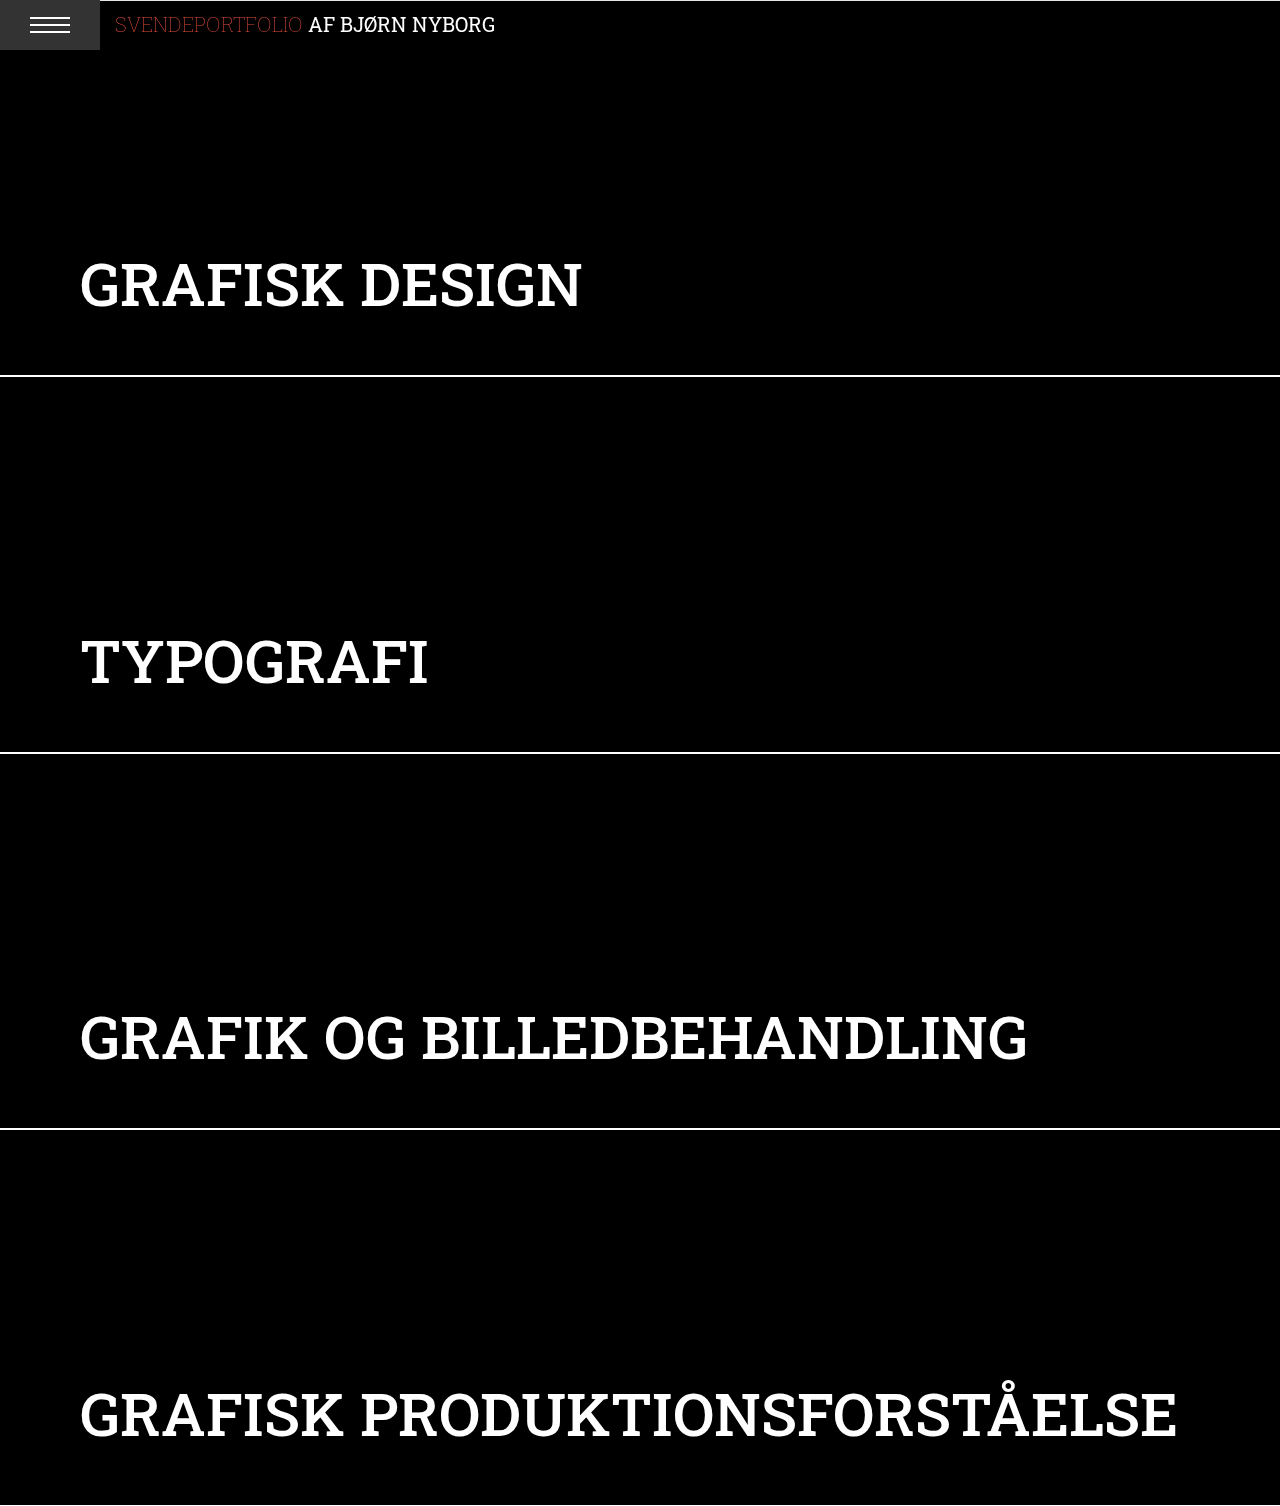
==== commit e01f3d39: "Design example and updates" ====
--- a/index.html
+++ b/index.html
@@ -1,11 +1,66 @@
 <!doctype html>
 <html ng-app="svendeprove">
-    <head>
-        <link type="text/css" rel="stylesheet" href="less/svendeprove.css">
-    </head>
-    <body>
-       
-        <script src="https://ajax.googleapis.com/ajax/libs/angularjs/1.5.0/angular.min.js"></script>
-        <script src="js/app.js"></script>
-    </body>
+	<head>
+
+		<link href='https://fonts.googleapis.com/css?family=Roboto+Slab:400,100,300,700' rel='stylesheet' type='text/css'>
+
+		<link type="text/css" rel="stylesheet" href="less/svendeprove.css">
+	</head>
+	<body>
+
+		<div id="header">
+			<button type="button" id="nav-toggle">
+				<span></span>
+				<span></span>
+				<span></span>
+			</button>
+			<a href="/" class="name"><span>Svendeportfolio</span> af Bjørn Nyborg</a>
+		</div>
+
+		<nav id="menu">
+			<div class="vcenter-wrap">
+				<div class="vcenter">
+					<a href="#">Grafisk design</a>
+					<a href="#">Typografi</a>
+					<a href="#">Grafik og billedbehandling</a>
+					<a href="#">Grafisk produktionsforståelse</a>
+				</div>
+			</div>
+			<footer>
+				<a href="mailto:me@bjornnyborg.com">me@bjornnyborg.com</a>
+				<a href="tel:+4553729081">53 72 90 81</a>
+				<a href="http://bjornnyborg.com">bjornnyborg.com</a>
+			</footer>
+		</nav>
+
+		<a href="" class="subject">
+			<h2>Grafisk design</h2>
+			<div class="background">
+				<img src="http://lorempixel.com/1920/600/nature/1" alt="">
+			</div>
+		</a>
+		<a href="" class="subject">
+			<h2>Typografi</h2>
+			<div class="background">
+				<img src="http://lorempixel.com/1920/600/nature/2" alt="">
+			</div>
+		</a>
+		<a href="" class="subject">
+			<h2>Grafik og billedbehandling</h2>
+			<div class="background">
+				<img src="http://lorempixel.com/1920/600/nature/3" alt="">
+			</div>
+		</a>
+		<a href="" class="subject">
+			<h2>Grafisk produktionsforståelse</h2>
+			<div class="background">
+				<img src="http://lorempixel.com/1920/600/nature/4" alt="">
+			</div>
+		</a>
+
+		<script src="https://ajax.googleapis.com/ajax/libs/jquery/1.11.3/jquery.min.js"></script>
+		<script src="js/svendeproeve.js"></script>
+
+
+	</body>
 </html>--- a/less/svendeprove.css
+++ b/less/svendeprove.css
@@ -1072,7 +1072,7 @@
   -webkit-tap-highlight-color: rgba(0, 0, 0, 0);
 }
 body {
-  font-family: "Helvetica Neue", Helvetica, Arial, sans-serif;
+  font-family: 'Roboto Slab', serif;
   font-size: 14px;
   line-height: 1.42857143;
   color: #333333;
@@ -3713,3 +3713,186 @@
     display: none !important;
   }
 }
+.vcenter-wrap {
+  display: table;
+  width: 100%;
+  height: 100%;
+}
+.vcenter-wrap .vcenter {
+  display: table-cell;
+  vertical-align: middle;
+}
+.background {
+  position: absolute;
+  top: 0;
+  left: 0;
+  width: 110%;
+  overflow: hidden;
+  height: 100%;
+  z-index: -1;
+}
+.background img {
+  position: relative;
+  height: 100%;
+  width: 100%;
+  object-fit: cover;
+}
+a {
+  color: #e74c3c;
+}
+a:hover {
+  text-decoration: none;
+  color: #e74c3c;
+}
+#header {
+  position: fixed;
+  top: 0;
+  left: 0;
+  height: 50px;
+  width: 100%;
+  background: rgba(0, 0, 0, 0.1);
+  z-index: 10;
+}
+#header .name {
+  color: #fff;
+  text-transform: uppercase;
+  display: block;
+  float: left;
+  font-size: 20px;
+  margin-top: 10px;
+}
+#header .name span {
+  color: #e74c3c;
+  font-weight: 100;
+}
+#menu {
+  position: fixed;
+  height: 100%;
+  background: #000;
+  z-index: 9;
+  width: 100%;
+  text-align: center;
+  opacity: 0;
+  visibility: hidden;
+}
+#menu.open {
+  -webkit-transition: opacity 0.3s, visibility 0.3s;
+  -o-transition: opacity 0.3s, visibility 0.3s;
+  transition: opacity 0.3s, visibility 0.3s;
+  opacity: 1;
+  visibility: visible;
+}
+#menu.open a {
+  -webkit-transition: top 0.3s;
+  -o-transition: top 0.3s;
+  transition: top 0.3s;
+  top: 0;
+}
+#menu a {
+  position: relative;
+  top: 50px;
+  display: block;
+  opacity: .5;
+  font-size: 4vw;
+  margin: 30px 0;
+  -webkit-transition: opacity 0.4s;
+  -o-transition: opacity 0.4s;
+  transition: opacity 0.4s;
+}
+#menu a:hover {
+  opacity: 1;
+  -webkit-transition: opacity 0.4s;
+  -o-transition: opacity 0.4s;
+  transition: opacity 0.4s;
+}
+#menu footer {
+  position: absolute;
+  bottom: 0;
+  width: 100%;
+  text-align: center;
+}
+#menu footer a {
+  color: #fff;
+  margin: 15px;
+  font-size: 20px;
+  display: inline-block;
+}
+#nav-toggle {
+  float: left;
+  width: 100px;
+  height: 50px;
+  background: #333;
+  border: none;
+  margin-right: 15px;
+}
+#nav-toggle span {
+  display: block;
+  width: 40px;
+  margin: 5px auto;
+  height: 2px;
+  background: #fff;
+}
+#nav-toggle:focus {
+  outline: none;
+}
+#nav-toggle span {
+  -webkit-transition: all 0.3s;
+  -o-transition: all 0.3s;
+  transition: all 0.3s;
+}
+#nav-toggle.open span {
+  -webkit-transition: all 0.3s;
+  -o-transition: all 0.3s;
+  transition: all 0.3s;
+}
+#nav-toggle.open span:nth-of-type(1) {
+  -webkit-transform: rotate(45deg);
+  -ms-transform: rotate(45deg);
+  -o-transform: rotate(45deg);
+  transform: rotate(45deg);
+  margin-top: 4px;
+}
+#nav-toggle.open span:nth-of-type(2) {
+  display: none;
+}
+#nav-toggle.open span:nth-of-type(3) {
+  -webkit-transform: rotate(-45deg);
+  -ms-transform: rotate(-45deg);
+  -o-transform: rotate(-45deg);
+  transform: rotate(-45deg);
+  margin-top: -7px;
+}
+.subject {
+  position: relative;
+  display: block;
+  padding: 18% 80px 50px 80px;
+  color: #fff;
+  width: 100%;
+  overflow: hidden;
+}
+.subject h2 {
+  font-size: 60px;
+  text-transform: uppercase;
+}
+.subject img {
+  left: -30px;
+  -webkit-transition: left 0.4s ease-in-out;
+  -o-transition: left 0.4s ease-in-out;
+  transition: left 0.4s ease-in-out;
+}
+.subject .background {
+  background: #000;
+}
+.subject:hover {
+  color: #fff;
+}
+.subject:hover img {
+  opacity: .9;
+  left: 0px;
+  -webkit-transition: left 0.4s ease-in-out;
+  -o-transition: left 0.4s ease-in-out;
+  transition: left 0.4s ease-in-out;
+}
+/* Small devices (tablets, 768px and up) */
+/* Medium devices (desktops, 992px and up) */
+/* Large devices (large desktops, 1200px and up) */
